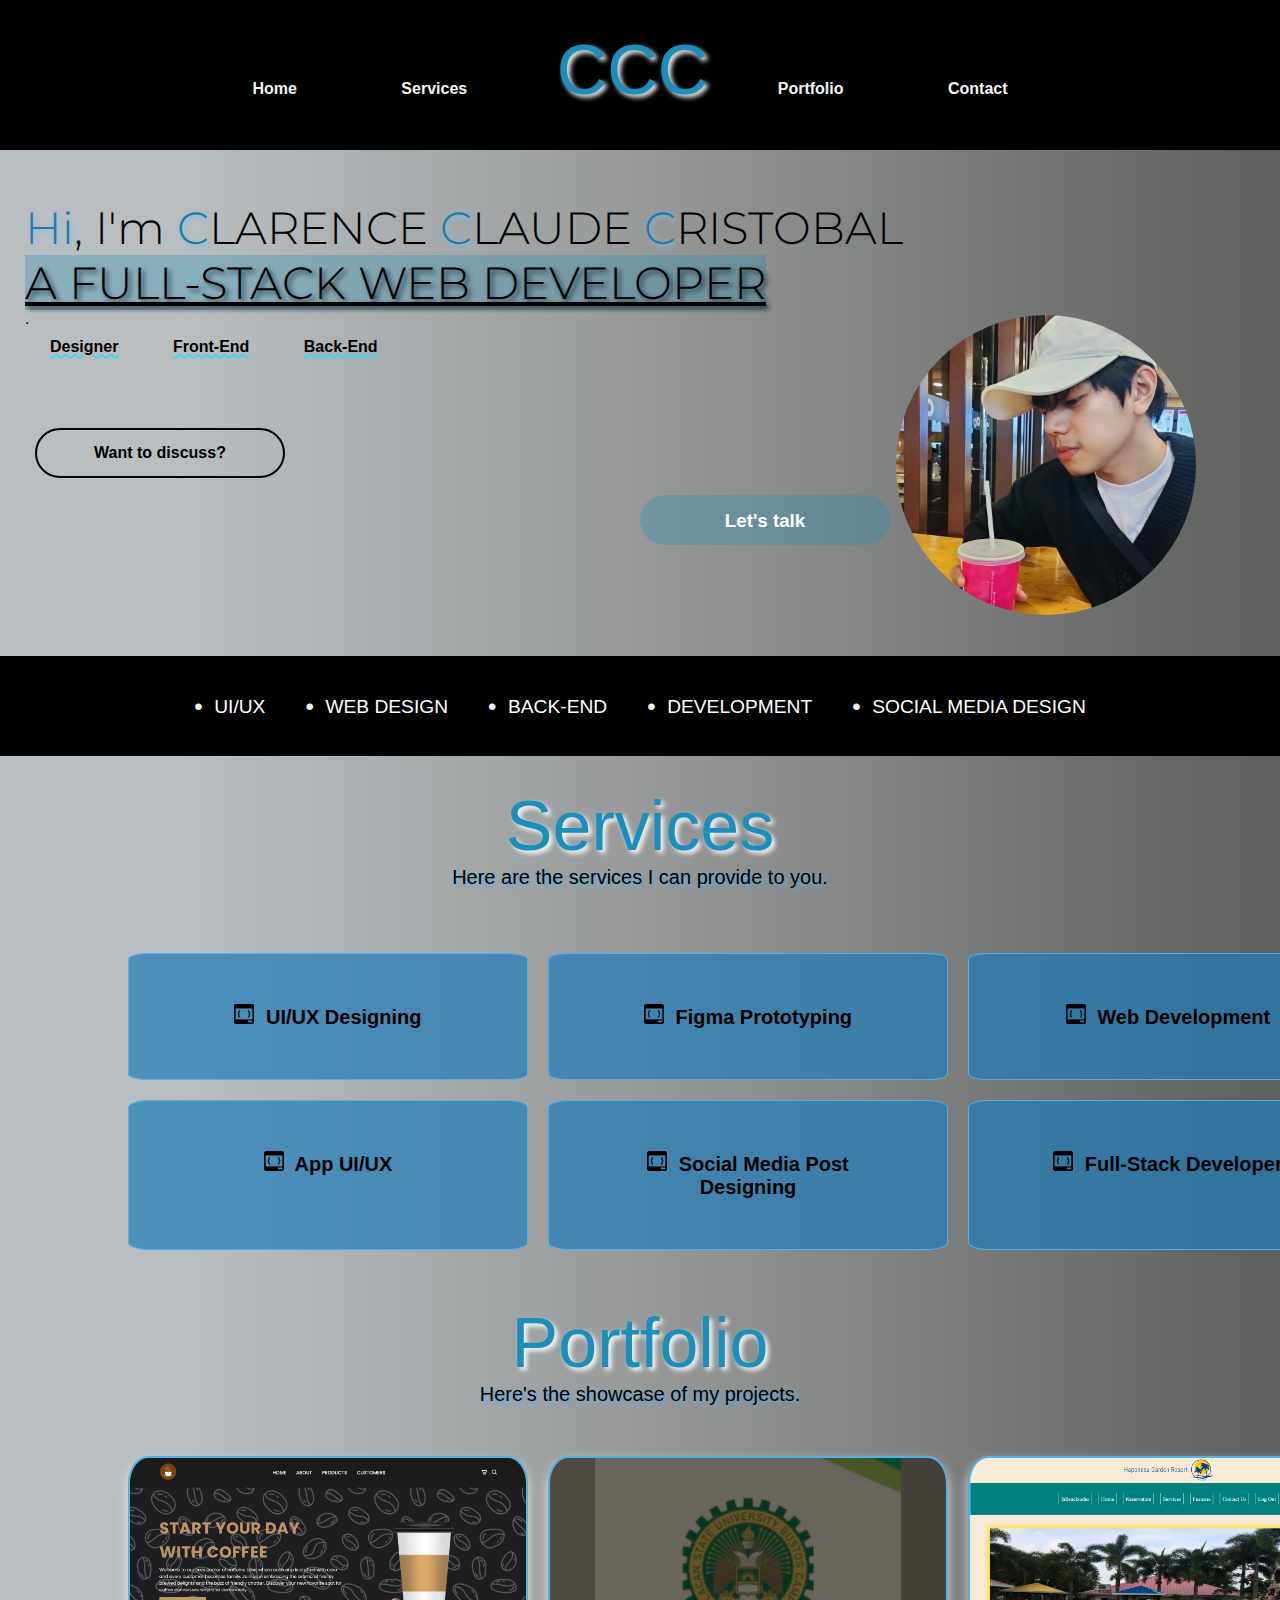
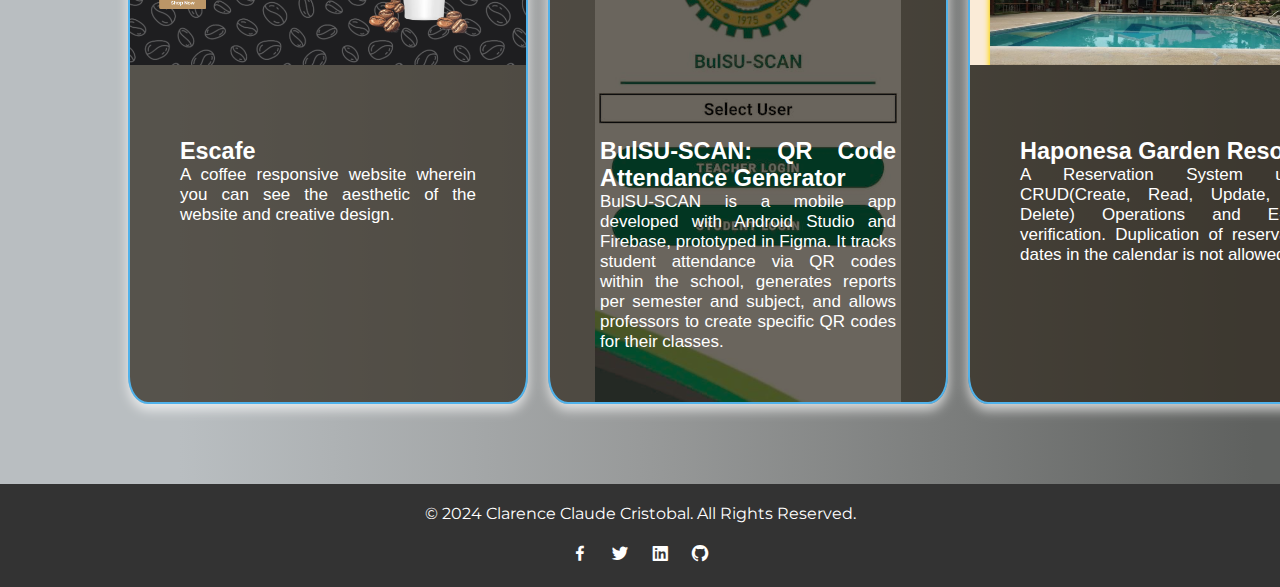
==== index.html @ 5947e67b "first commit" ====
<!DOCTYPE html>
<html lang="en">
<head>
    <meta charset="UTF-8">
    <meta name="viewport" content="width=device-width, initial-scale=1.0">
    <title>CCC</title>
    <link rel="shortcut icon" type="image/png" href="images/icon.png">
    <link rel="preconnect" href="https://fonts.googleapis.com">
<link rel="preconnect" href="https://fonts.gstatic.com" crossorigin>
    <link href="https://fonts.googleapis.com/css2?family=Montserrat:ital,wght@0,100..900;1,100..900&display=swap" rel="stylesheet">
    <link rel="stylesheet" href="style.css">
    <link href='https://unpkg.com/boxicons@2.1.4/css/boxicons.min.css' rel='stylesheet'>
</head>
<body>
    <header>
   
    <nav class="nav">
        <div class="navi">
            <span class="menu-icon" id="menu-icon">&#9776;</span>
            <ul id="nav-ul">
                
            <li><a href="#">Home</a></li>
            <li><a href="#services">Services</a></li>
            <li><h1>CCC</h1></li>
            <li><a href="#porty">Portfolio</a></li>
            <li><a href="#">Contact</a></li>
        </ul>

        
        </div>

    </nav>

</header>

    <div class="mine">
        <h2 class="montserrat"><span class="hi">Hi</span>, I'm <span class="hi">C</span>LARENCE <span class="hi">C</span>LAUDE  <span class="hi">C</span>RISTOBAL 
            <br><u class="under">A FULL-STACK WEB DEVELOPER</u></h2>.
        </h2>

        <ul class="introskill">
            <li><h4>Designer</h4></li>
            <li><h4>Front-End</h4></li>
            <li><h4>Back-End</h4></li>
           
        </ul>

        <div class="talk">

                <a href="https://www.facebook.com/clarencecrstbl"> <strong>Want to discuss?</strong></a>
                
        </div>
<div class="lets">
        <h3>Let's talk</h3>
        </div>
        <div class="me">

        </div>
    
    </div>


    
    <div class="serv">

        <ul>
            <li><h2>UI/UX</h2></li>
            <li><h2>WEB DESIGN</h2></li>
            <li><h2>BACK-END</h2></li>
            <li><h2>DEVELOPMENT</h2></li>
            <li><h2>SOCIAL MEDIA DESIGN</h2></li>
            
        </ul>

        

    </div>

    <div class="services" id="services">

        <h1>Services</h1>

        <h3 class="s3">Here are the services I can provide to you.</h3>
    </div>

    <div id="servgrid">

        <div class="svgrid"><img src="images/serv icon.png">  UI/UX Designing </div>
        <div class="svgrid"><img src="images/serv icon.png"> Figma Prototyping </div>
        <div class="svgrid"><img src="images/serv icon.png"> Web Development </div>
        <div class="svgrid"><img src="images/serv icon.png"> App UI/UX </div>
        <div class="svgrid"><img src="images/serv icon.png"> Social Media Post Designing </div>
        <div class="svgrid"><img src="images/serv icon.png"> Full-Stack Developer </div>
        

    </div>
        
    <div class="portfko" id="porty">
    <h1>Portfolio</h1>
    <h3 id="port3">Here's the showcase of my projects.</h3>
    
</div>
    <div class="portfolio">


                <div class="portc" id="escafe"><h3>Escafe</h3>
                        <p>A coffee responsive website wherein you can see the aesthetic of the website and creative design.</p>
                        
                
                </div>



                <div class="portc" id="BulSU-SCAN">
                    <h3>BulSU-SCAN: QR Code Attendance Generator</h3>
                    <p>BulSU-SCAN is a mobile app developed with Android Studio and Firebase, prototyped in Figma. It tracks student attendance via QR codes within the school, generates reports per semester and subject, and allows professors to create specific QR codes for their classes. </p>
                </div>

                <div class="portc" id="Haponesa">
                        <h3>Haponesa Garden Resort</h3>
                        <p>A Reservation System using CRUD(Create, Read, Update, and Delete) Operations and E-mail verification. Duplication of reservation dates in the calendar is not allowed.</p>
                        
                </div>

              
                
                
                


    </div>

    <footer>
        <div class="footer-content">
            <p>&copy; 2024 Clarence Claude Cristobal. All Rights Reserved.</p>
            <ul class="socials">
                <li><a href="https://www.facebook.com/clarencecrstbl" target="_blank"><i class='bx bxl-facebook'></i></a></li>
                <li><a href="https://twitter.com/fallenclaudes" target="_blank"><i class='bx bxl-twitter' ></i></a></li>
                <li><a href="https://www.linkedin.com/in/clarence-claude-cristobal-a99aab280/" target="_blank"><i class='bx bxl-linkedin-square' ></i></a></li>
                <li><a href="https://github.com/fallenclaudes" target="_blank"><i class='bx bxl-github' ></i></a></li>
            </ul>

            <script src="main.js"></script>
        </div>
    </footer>
  
</body>
</html>
---- style.css ----
body{
    background: rgb(185,190,193);
    background: linear-gradient(90deg, rgba(185,190,193,1) 14%, rgba(152,154,154,1) 50%, rgba(95,97,95,1) 98%);
    font-family: 'Gill Sans', 'Gill Sans MT', Calibri, 'Trebuchet MS', sans-serif;

}
* {
    margin: 0;
    padding: 0;
    box-sizing: border-box;
}
.menu-icon {
    display: none;
    cursor: pointer;
    font-size: 30px;
    color: white;
  }

.nav {
    text-align: center;
    height: 100px;
    
}

.nav ul {
    padding: 0;
    margin: 0;
    list-style: none;
}

.nav li {
    display: inline-block;
    padding: 30px 15px;
    margin-left: 10px;
    margin-right: 10px;
}

.nav li a {
    font-family: Verdana, Geneva, Tahoma, sans-serif;
    text-decoration: none;
    font-weight: bold;
    color: whitesmoke;
    padding: 10px 15px;
    margin-right: 20px;
    position: relative; 
}

.nav li a::before {
    content: '';
    position: absolute;
    top: 0;
    left: 0;
    width: 100%;
    height: 100%;
    background-color: rgb(70, 212, 255);
    opacity: 0;
    transition: opacity 0.7s ease-in-out;
    z-index: -1;
}

.nav li a:hover::before {
    opacity: 1; 
}

.nav li a:hover {
    color: black;
    z-index: 1;
}
h1{
    font-weight: 500;
    font-size: 70px;
    color: rgb(27, 142, 187);
    text-shadow: 3px 3px 5px rgb(255, 255, 255);
}
.navi {

    margin: auto;
    height: 150px;
    background-color: black;

  
}
.montserrat {
    font-family: "Montserrat", sans-serif;
    font-optical-sizing: auto;
    font-weight: 300;
    font-size: 45px;
    font-style: normal;
  }

.mine{
    text-align: left;
    margin: auto;
    padding: 100px 25px 50px 25px;
}
.under{

    height: 20px;
    background-color: rgba(27, 142, 187, 0.3);
    text-shadow: 3px 3px 5px rgba(2, 9, 10, 0.7);

}

.introskill{

   
        text-align: left;
        height: 100px;
        
    
}
.introskill li {

    display: inline-block;
    padding: 10px 15px;
    margin-left: 10px;
    margin-right: 10px;
    text-decoration-line: underline; 
    text-decoration-style: wavy;    
    text-decoration-color: rgb(30, 221, 255);


}
.mine h2 .hi{

    color: rgb(34, 122, 163);
    text-shadow: 2px 2px 5px rgba(120, 192, 243);
    
}
.talk {
    margin-left: 10px;
    padding: 10px 15px;
    height: 50px;
    width: 250px;
    border: 2px solid black;
    border-radius: 70px 70px 70px 70px;
    transition: background-color 0.5s, color 0.5s; 
}

.talk a {
    font-size: 16px;
    text-align: center;
    font-weight: 500;
    text-decoration: none;
    color: black;
    display: block; 
    height: 100%; 
    width: 100%; 
    line-height: 25px; 
}

.talk:hover {
    border: 2px solid black;
    border-radius: 70px 70px 70px 70px;
    width: 250px;
    height: 50px;
    background-color: black;
    color: white;
}

.talk:hover a {
    color: white;
}
.lets{

    position: absolute;
    height: 50px;
    width: 250px;
    border: 2px rgba(27, 142, 187, 0.8);
    border-radius: 70px 70px 70px 70px;
    color: white;
    padding: 15px 10px;
    text-align: center;
    top: 55%;
    left: 50%;
    bottom: 50%;
    right: 75%;
    background-color: rgba(27, 142, 187, 0.3);
}

.me {

    height: 300px;
    width: 300px;
    border-radius: 50%;
    background-color: black;
    margin-left: 70%;
    position: absolute;
    top: 35%;
    left: 0;
    right: 0;
    bottom: 50%;
    background-image: url("images/ako.jpg");
    background-size: cover;

}
.serv {
    text-align: center;
    display: inline-block;
    margin-top: 10%;
    background-color: black;
    color: white;
    width: 100%;
    height: 100px;
    text-decoration: none;
}

.serv ul {
    display: flex;
    list-style-type: none;
    padding: 0;
    margin-top: 40px;
    justify-content: center;
}

.serv ul li {
    margin: 0 20px;
    position: relative;
    padding-left: 20px;
}

.serv ul li::before {
    content: '•';
    position: absolute;
    left: 0;
    color: white;
    font-size: 1.5em;
    top: 50%;
    transform: translateY(-50%);
}

.serv ul li h2 {
    margin: 0;
    font-size: 1.2rem;
    font-weight: normal;
}
.services h1{

    text-align: center;
    margin-top: 30px;

}
.services h3{

    font-weight: 400;
    font-size: 20px;
    text-shadow: 2px 2px 5px rgb(80, 178, 235);
    text-align: center;
}
#servgrid{

    display: grid;
    grid-template-columns: 400px 400px 400px;
    grid-column-gap: 20px;
    grid-row-gap: 20px;
    height: 200px;
    margin-top: 5%;
    margin-left: 10%;
    margin-right: 10%;
    width: 1200px;
   
   
}
.svgrid{


    padding: 50px 50px;
    text-align: center;
    font-weight: 800;
    font-size: 20px;
    background-color: rgba(32, 124, 185, 0.7);
    border: 1px solid rgb(80, 178, 235);
    border-radius: 5%;
}
.svgrid:hover{
    
    background-color: rgba(212, 221, 224, 0.521);

}

.svgrid img{

    margin-right: 2%;
    height: 20px;
    width: 20px;
}
.portfko{

    text-align: center;
    margin-top: 150px;
    margin-bottom: 50px;
}

.portfolio{

    display: grid;
    grid-template-columns: 400px 400px 400px;
    height: 500px;
    margin-left: 10%;
    margin-right: 10%;
    grid-column-gap: 20px;
    grid-row-gap: 20px;
  
   
}
.portfolio p{

    color: rgb(255, 255, 255);
    font-size: 17px;
    font-weight: 250;
  
}
.portfolio h3{

    color: rgb(255, 255, 255);
}

.portc{


    padding: 50px 50px;
    text-align: center;
    font-weight: 800;
    font-size: 20px;
    background-color: rgba(48, 40, 29, 0.719);
    border: 2px solid rgb(80, 178, 235);
    border-radius: 5%;
    transition: transform 0.3s ease;
    box-shadow: 0 6px 12px rgba(255, 255, 255, 0.7);
    
}

.portc:hover {
    transform: scale(1.08); /* Zoom in on hover */
    box-shadow: 0 12px 24px rgb(255, 255, 255, 0.8);
}


#port3{

    font-weight: 400;
    font-size: 20px;
    text-shadow: 2px 2px 5px rgb(80, 178, 235);
    text-align: center;
}

#escafe{

        background-image: url("images/escafe\ home.png");
        background-size: contain;
        background-repeat:no-repeat;
        padding-top: 70%;
        text-align: justify;
        
}
#Haponesa{

    background-image: url("images/Homepage\ Haponesa\ Reservation\ System.png");
    background-size: contain;
    background-repeat: no-repeat;
    padding-top: 70%;
    text-align: justify;

}
#BulSU-SCAN{

    text-align: justify;
    background-position: center top;
    background-blend-mode:darken;
    background-image: url("images/BulSU-SCAN\ Home.jpg");
    background-size: contain;
    background-repeat: no-repeat;
    padding-top: 70%;
    

}
footer {
    background-color: #333;
    color: white;
    padding: 20px 0;
    text-align: center;
    position: relative;
    bottom: 0;
    width: 100%;
    margin-top: 10%;
}

.footer-content {
    max-width: 1200px;
    margin: auto;
}

.footer-content p {
    margin: 0;
    font-family: 'Montserrat', sans-serif;
}

.footer-content .socials {
    list-style: none;
    padding: 0;
    margin: 20px 0 0;
    display: flex;
    justify-content: center;
}

.footer-content .socials li {
    margin: 0 10px;
}

.footer-content .socials a {
    color: white;
    text-decoration: none;
    font-size: 20px;
}

.footer-content .socials a {
    width: 24px;
    height: 24px;
    vertical-align: middle;
}

@media (max-width: 900px) {
    .me{
        margin-left: 700px;
        margin-top: 100px;
        width: 200px;
        height: 200px;
    }
    .lets{
       
        position: relative;
        
    }

    #servgrid{

        display: grid;
        grid-template-columns: 200px 200px 200px;
        grid-column-gap: 70px;
        grid-row-gap: 20px;
        height: 200px;
        margin-top: 5%;
        margin-left: 10%;
        margin-right: 10%;
        width: 100px;
   }
    
    .nav li {
      padding: 20px 10px;
    }
    .navi {
      height: 100px;
    }
    .mine {
      padding: 50px 15px 25px 15px;
    }
    .portfolio {
      grid-template-columns: repeat(1, 1fr);
      height: auto;
    }
  }
  
  @media (max-width: 750px) {
    
    .me{
        position: absolute;
        margin-top: 100px;
         margin-left: 500px;
        width: 150px;
        height: 150px;
    }

    .nav li {
      display: inline-block;
      padding: 10px 0;
      text-align: center;
    }
    .nav li a {
      display: inline-block;
      margin: 10px 0;
    }
    .me {
      margin-left: 0;
      margin-right: auto;
      flex-basis: 100%;
    }
    .lets {
      width: 200px;
      height: 40px;
      padding: 10px;
      text-align: center;
    }

    #servgrid {
        grid-template-columns: repeat(3, 1fr);
        width: 10%;
      }
        
    .svgrid{


        padding: 35px 35px;
        text-align: center;
        font-weight: 600;
        font-size: 20px;
    
    }

    .portfolio {
      grid-template-columns: 1fr;
      margin-left: 5%;
      margin-right: 5%;
    }
  }
  
  @media (max-width: 430px) {
    .nav ul {
        display: none;
        flex-direction: column;
        background-color: black;
        opacity: 0.9;
        position: absolute;
        top: 100px;
        width: 100%;
        left: 0;
      }
      
      .nav li {
        display: block;
        text-align: center;
      }
    
      .menu-icon {
        display: block;
      }

      .serv {
        text-align: center;
        text-decoration: none;
        height: 150px;
        padding: 10px 0; 
    }

    .serv ul {
        justify-content: center;
        flex-wrap: wrap; 
    }
    .serv ul li{
        
        margin: 0 5px 5px 5px; 
        padding: 5px; 
        text-align: center;
    }
    .serv h2 {
        font-size: 16px; 
    }
    
    h1 {
      font-size: 50px;
    }

    .me{
        position: absolute;
          margin-left: 250px;
        margin-top: 40px;
        width: 100px;
        height: 100px;
    }

    .nav li a {
      font-size: 12px;
      padding: 5px 10px;
    }
    .montserrat {
      font-size: 30px;
    }
    .talk {
      width: 200px;
      height: 40px;
      padding: 5px;
      text-align: center;
    }
    .talk a {
      font-size: 14px;
    }
    
    .lets {
      width: 150px;
      height: 35px;
      padding: 10px;
      margin-top: 10px;
      text-align: center;
    }
    #servgrid{

        grid-template-columns: repeat(1, 6fr);
            width: 80%;
        height: 10%;
    }

    .portfolio {
        grid-template-columns: repeat(1, 1fr);
           width: 90%;
     
         }
  }
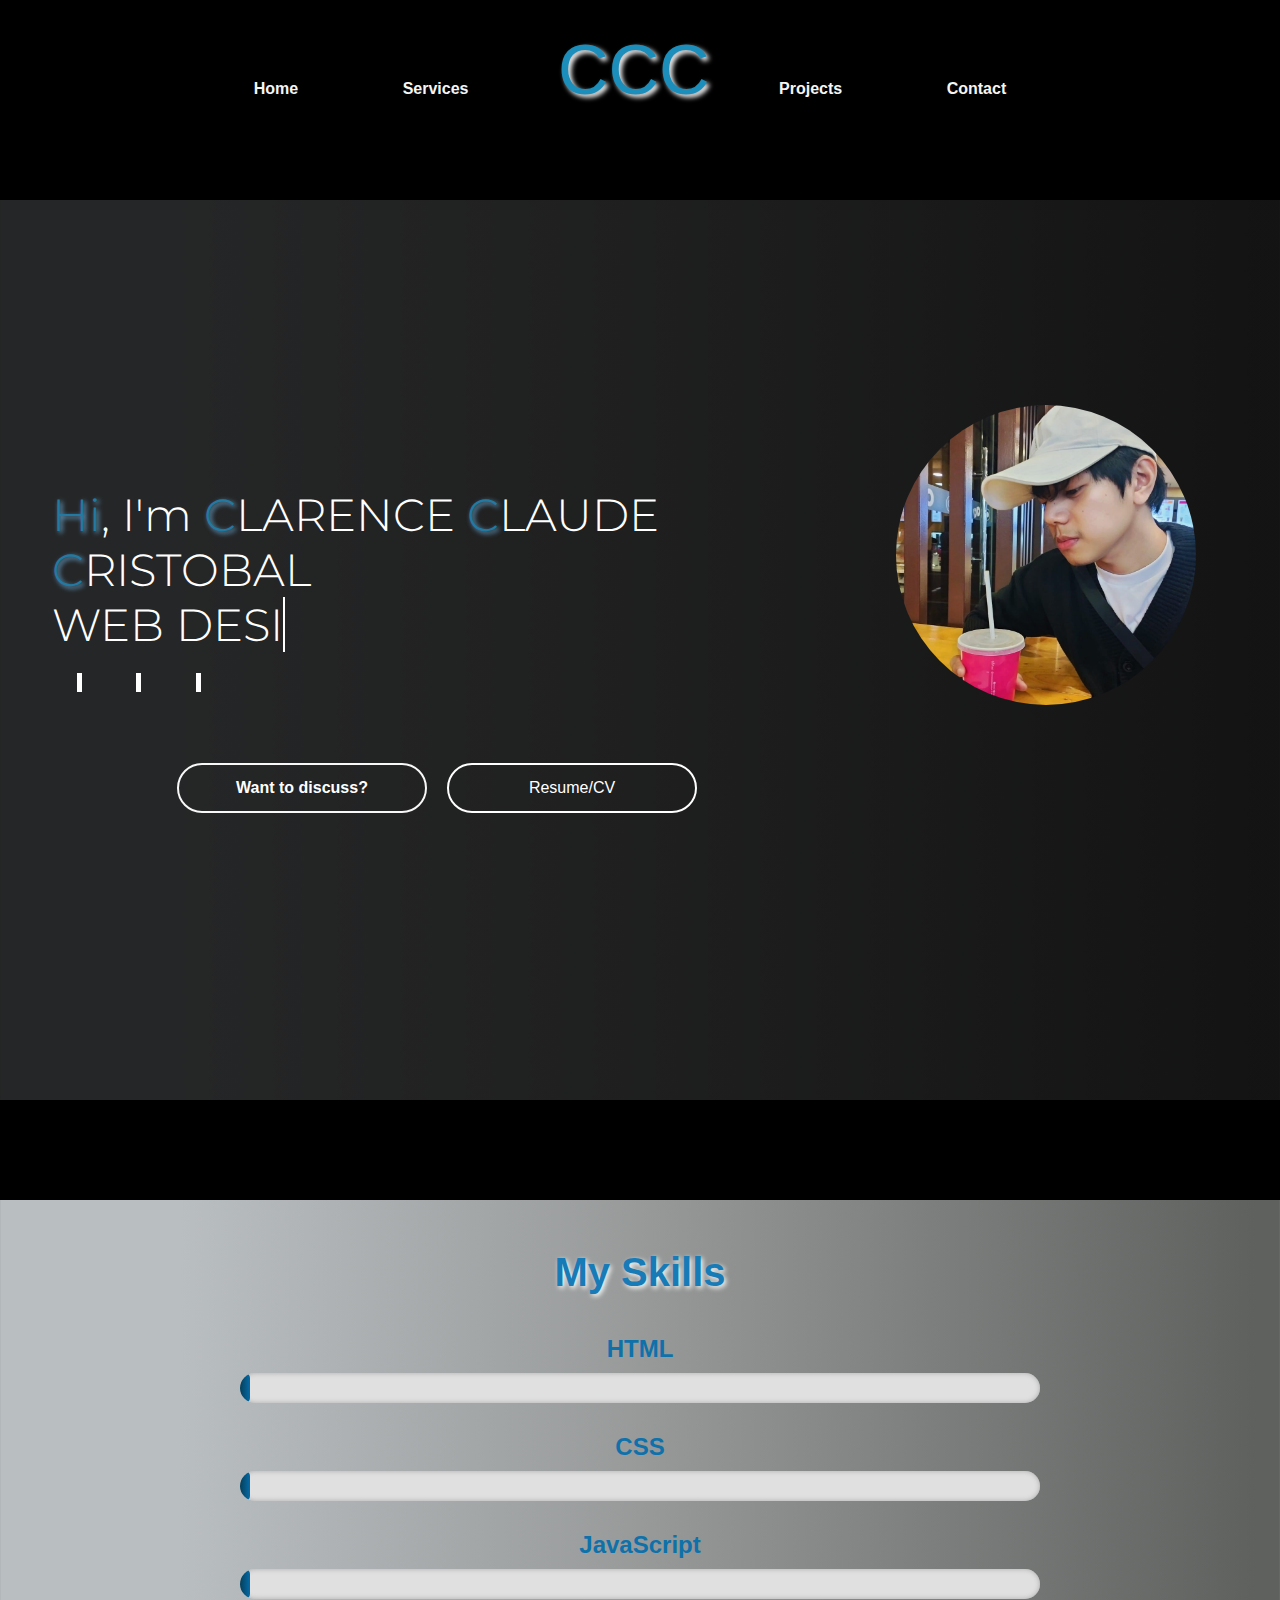
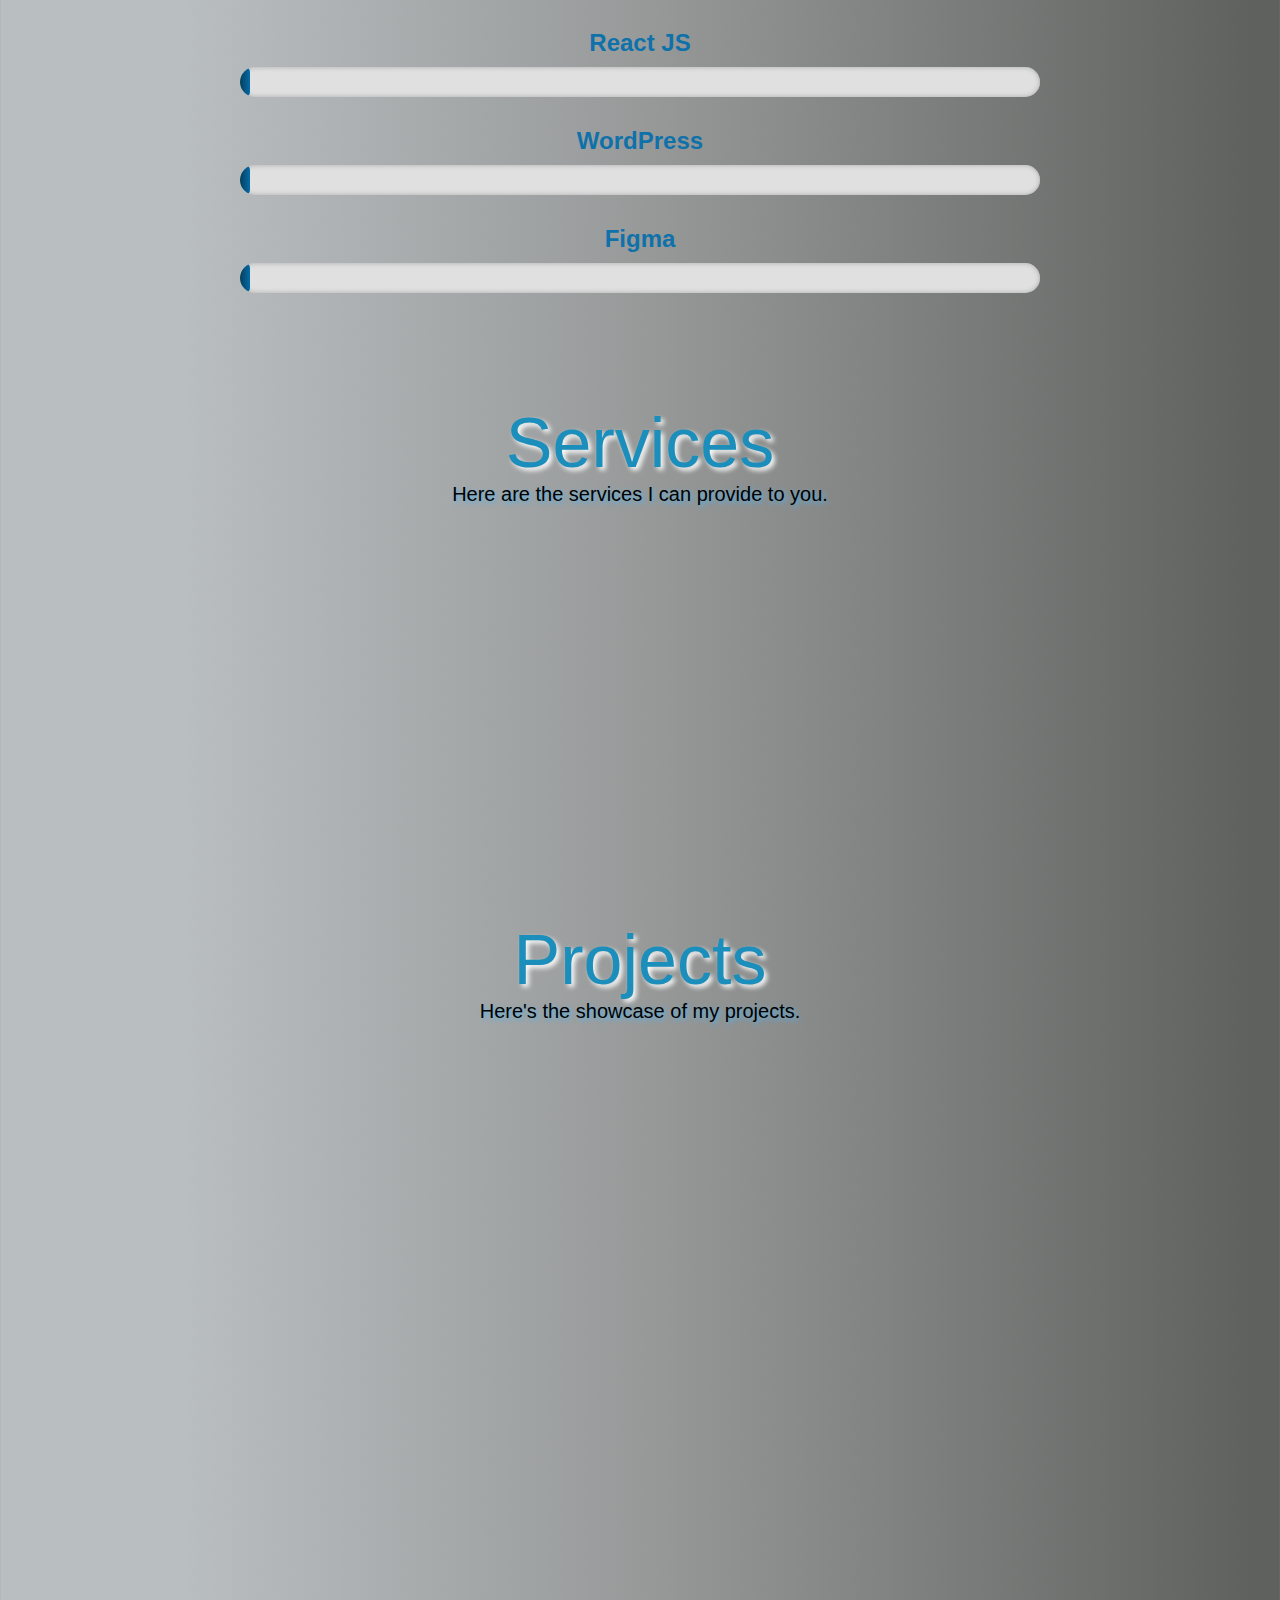
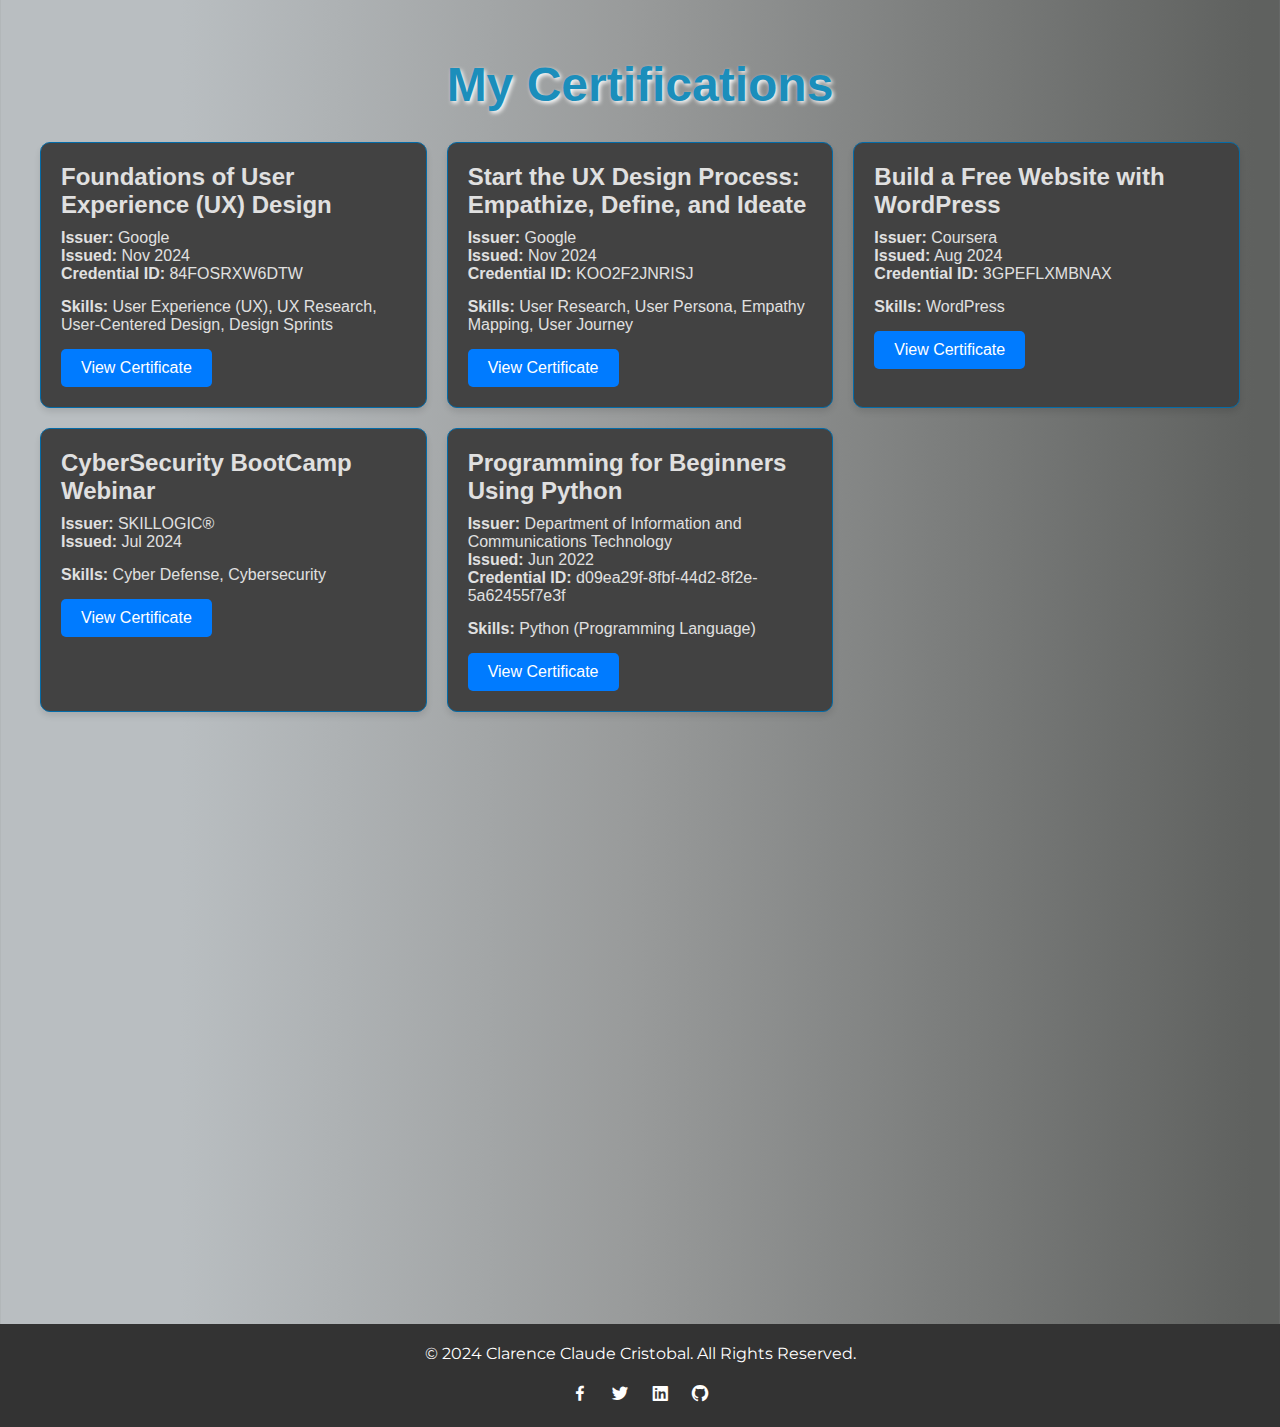
==== commit 195261a0: "Add files via upload" ====
--- a/index.html
+++ b/index.html
@@ -1,148 +1,328 @@
-<!DOCTYPE html>
-<html lang="en">
-<head>
-    <meta charset="UTF-8">
-    <meta name="viewport" content="width=device-width, initial-scale=1.0">
-    <title>CCC</title>
-    <link rel="shortcut icon" type="image/png" href="images/icon.png">
-    <link rel="preconnect" href="https://fonts.googleapis.com">
-<link rel="preconnect" href="https://fonts.gstatic.com" crossorigin>
-    <link href="https://fonts.googleapis.com/css2?family=Montserrat:ital,wght@0,100..900;1,100..900&display=swap" rel="stylesheet">
-    <link rel="stylesheet" href="style.css">
-    <link href='https://unpkg.com/boxicons@2.1.4/css/boxicons.min.css' rel='stylesheet'>
-</head>
-<body>
-    <header>
-   
-    <nav class="nav">
-        <div class="navi">
-            <span class="menu-icon" id="menu-icon">&#9776;</span>
-            <ul id="nav-ul">
-                
-            <li><a href="#">Home</a></li>
-            <li><a href="#services">Services</a></li>
-            <li><h1>CCC</h1></li>
-            <li><a href="#porty">Portfolio</a></li>
-            <li><a href="#">Contact</a></li>
-        </ul>
-
-        
-        </div>
-
-    </nav>
-
-</header>
-
-    <div class="mine">
-        <h2 class="montserrat"><span class="hi">Hi</span>, I'm <span class="hi">C</span>LARENCE <span class="hi">C</span>LAUDE  <span class="hi">C</span>RISTOBAL 
-            <br><u class="under">A FULL-STACK WEB DEVELOPER</u></h2>.
-        </h2>
-
-        <ul class="introskill">
-            <li><h4>Designer</h4></li>
-            <li><h4>Front-End</h4></li>
-            <li><h4>Back-End</h4></li>
-           
-        </ul>
-
-        <div class="talk">
-
-                <a href="https://www.facebook.com/clarencecrstbl"> <strong>Want to discuss?</strong></a>
-                
-        </div>
-<div class="lets">
-        <h3>Let's talk</h3>
-        </div>
-        <div class="me">
-
-        </div>
-    
-    </div>
-
-
-    
-    <div class="serv">
-
-        <ul>
-            <li><h2>UI/UX</h2></li>
-            <li><h2>WEB DESIGN</h2></li>
-            <li><h2>BACK-END</h2></li>
-            <li><h2>DEVELOPMENT</h2></li>
-            <li><h2>SOCIAL MEDIA DESIGN</h2></li>
-            
-        </ul>
-
-        
-
-    </div>
-
-    <div class="services" id="services">
-
-        <h1>Services</h1>
-
-        <h3 class="s3">Here are the services I can provide to you.</h3>
-    </div>
-
-    <div id="servgrid">
-
-        <div class="svgrid"><img src="images/serv icon.png">  UI/UX Designing </div>
-        <div class="svgrid"><img src="images/serv icon.png"> Figma Prototyping </div>
-        <div class="svgrid"><img src="images/serv icon.png"> Web Development </div>
-        <div class="svgrid"><img src="images/serv icon.png"> App UI/UX </div>
-        <div class="svgrid"><img src="images/serv icon.png"> Social Media Post Designing </div>
-        <div class="svgrid"><img src="images/serv icon.png"> Full-Stack Developer </div>
-        
-
-    </div>
-        
-    <div class="portfko" id="porty">
-    <h1>Portfolio</h1>
-    <h3 id="port3">Here's the showcase of my projects.</h3>
-    
-</div>
-    <div class="portfolio">
-
-
-                <div class="portc" id="escafe"><h3>Escafe</h3>
-                        <p>A coffee responsive website wherein you can see the aesthetic of the website and creative design.</p>
-                        
-                
-                </div>
-
-
-
-                <div class="portc" id="BulSU-SCAN">
-                    <h3>BulSU-SCAN: QR Code Attendance Generator</h3>
-                    <p>BulSU-SCAN is a mobile app developed with Android Studio and Firebase, prototyped in Figma. It tracks student attendance via QR codes within the school, generates reports per semester and subject, and allows professors to create specific QR codes for their classes. </p>
-                </div>
-
-                <div class="portc" id="Haponesa">
-                        <h3>Haponesa Garden Resort</h3>
-                        <p>A Reservation System using CRUD(Create, Read, Update, and Delete) Operations and E-mail verification. Duplication of reservation dates in the calendar is not allowed.</p>
-                        
-                </div>
-
-              
-                
-                
-                
-
-
-    </div>
-
-    <footer>
-        <div class="footer-content">
-            <p>&copy; 2024 Clarence Claude Cristobal. All Rights Reserved.</p>
-            <ul class="socials">
-                <li><a href="https://www.facebook.com/clarencecrstbl" target="_blank"><i class='bx bxl-facebook'></i></a></li>
-                <li><a href="https://twitter.com/fallenclaudes" target="_blank"><i class='bx bxl-twitter' ></i></a></li>
-                <li><a href="https://www.linkedin.com/in/clarence-claude-cristobal-a99aab280/" target="_blank"><i class='bx bxl-linkedin-square' ></i></a></li>
-                <li><a href="https://github.com/fallenclaudes" target="_blank"><i class='bx bxl-github' ></i></a></li>
-            </ul>
-
-            <script src="main.js"></script>
-        </div>
-    </footer>
-  
-</body>
+<!DOCTYPE html>
+<html lang="en">
+<head>
+    <meta charset="UTF-8">
+    <meta name="viewport" content="width=device-width, initial-scale=1.0">
+    <title>CCC</title>
+    <link rel="shortcut icon" type="image/png" href="images/icon.png">
+    <link rel="preconnect" href="https://fonts.googleapis.com">
+<link rel="preconnect" href="https://fonts.gstatic.com" crossorigin>
+    <link href="https://fonts.googleapis.com/css2?family=Montserrat:ital,wght@0,100..900;1,100..900&display=swap" rel="stylesheet">
+    <link rel="stylesheet" href="style.css">
+    <link href='https://unpkg.com/boxicons@2.1.4/css/boxicons.min.css' rel='stylesheet'>
+    <link rel="stylesheet" href="https://cdnjs.cloudflare.com/ajax/libs/font-awesome/5.15.4/css/all.min.css">
+
+</head>
+<body>
+    <header>
+   
+    <nav class="nav">
+        <div class="navi" id="home">
+            <span class="menu-icon" id="menu-icon">&#9776;</span>
+            <ul id="nav-ul">
+                
+            <li><a href="#home">Home</a></li>
+            <li><a href="#services">Services</a></li>
+            <li><h1 class="ccc">CCC</h1></li>
+            <li><a href="#porty">Projects</a></li>
+            <li><a href="#contact-info">Contact</a></li>
+        </ul>
+
+        
+        </div>
+
+    </nav>
+
+</header>
+
+<div class="info-container">
+    <div class="mine">
+        <h2 class="montserrat"><span class="hi">Hi</span>, I'm <span class="hi">C</span>LARENCE <span class="hi">C</span>LAUDE  <span class="hi">C</span>RISTOBAL 
+            <br> <p class="typewriter-text"></p></h2>
+
+        </h2>
+
+        <ul class="introskill">
+            <li><h4>Designer</h4></li>
+            <li><h4>Front-End</h4></li>
+            <li><h4>Back-End</h4></li>
+           
+        </ul>
+
+        <div class="talk-container">
+          <div class="button-container">
+          <div class="talk">
+              <a href="mailto:claudecloud9@gmail.com?subject=Discussion%20Request&body=Hello%2C%20I%20would%20like%20to%20discuss%20..."><strong>Want to discuss?</strong></a>
+          </div>
+          
+            <button onclick="location.href='RESUME.pdf'" class="resume-button talk" download>Resume/CV</button>
+        </div>
+      </div>
+
+        <div class="me">
+
+        </div>
+          
+       
+    </div>
+    </div>
+
+
+    
+    <div class="serv">
+
+        <ul>
+            <li><h2>UI/UX</h2></li>
+            <li><h2>|</h2></li>
+            <li><h2>WEB DESIGN</h2></li>
+            <li><h2>|</h2></li>
+            <li><h2>BACK-END</h2></li>
+            <li><h2>|</h2></li>
+            <li><h2>WORDPRESS</h2></li>
+            <li><h2>|</h2></li>
+            <li><h2>SOCIAL MEDIA DESIGN</h2></li>
+            
+        </ul>
+
+        
+
+    </div>
+
+    <div class="skills-section" id="skills">
+        <h2>My Skills</h2>
+        <div class="skill">
+          <h3>HTML</h3>
+          <div class="progress-bar">
+            <div class="progress" data-percentage="95">
+              <span class="progress-text">0%</span>
+            </div>
+          </div>
+        </div>
+        <div class="skill">
+          <h3>CSS</h3>
+          <div class="progress-bar">
+            <div class="progress" data-percentage="90">
+              <span class="progress-text">0%</span>
+            </div>
+          </div>
+        </div>
+        <div class="skill">
+          <h3>JavaScript</h3>
+          <div class="progress-bar">
+            <div class="progress" data-percentage="80">
+              <span class="progress-text">0%</span>
+            </div>
+          </div>
+        </div>
+        <div class="skill">
+            <h3>React JS</h3>
+            <div class="progress-bar">
+              <div class="progress" data-percentage="80">
+                <span class="progress-text">0%</span>
+              </div>
+            </div>
+          </div>
+        <div class="skill">
+          <h3>WordPress</h3>
+          <div class="progress-bar">
+            <div class="progress" data-percentage="80">
+              <span class="progress-text">0%</span>
+            </div>
+          </div>
+        </div>
+        <div class="skill">
+          <h3>Figma</h3>
+          <div class="progress-bar">
+            <div class="progress" data-percentage="75">
+              <span class="progress-text">0%</span>
+            </div>
+          </div>
+        </div>
+      </div>
+
+    <div class="services" id="services">
+
+        <h1>Services</h1>
+
+        <h3 class="s3">Here are the services I can provide to you.</h3>
+    </div>
+
+
+
+    <div id="servgrid" class="animate-on-scroll">
+
+        <div class="svgrid"><img src="images/serv icon.png">  UI/UX Designing </div>
+        <div class="svgrid"><img src="images/serv icon.png"> Figma Prototyping </div>
+        <div class="svgrid"><img src="images/serv icon.png"> Web Development </div>
+        <div class="svgrid"><img src="images/serv icon.png"> WordPress Development </div>
+        <div class="svgrid"><img src="images/serv icon.png"> Social Media Post Designing </div>
+        <div class="svgrid"><img src="images/serv icon.png"> Full-Stack Developer </div>
+        
+
+    </div>
+        
+    <div class="portfko" id="porty">
+    <h1>Projects</h1>
+    <h3 id="port3">Here's the showcase of my projects.</h3>
+    
+</div>
+<div class="portfolio">
+  <!-- Projects 1 to 6 -->
+  <div class="portc animate-on-scroll" id="escafe">
+    <h3>Escafe</h3>
+    <p>A responsive coffee website showcasing an aesthetic and creative design.</p>
+    <button onclick="window.location.href='escafe.html'" class="learn-more">Learn More</button>
+  </div>
+
+  <div class="portc animate-on-scroll" id="BulSU-SCAN">
+    <h3>BulSU-SCAN: QR Code Attendance Generator</h3>
+    <p>
+      A mobile app developed with Android Studio and Firebase. It tracks student attendance via QR codes and generates
+      semester and subject-specific reports. Professors can create class-specific QR codes.
+    </p>
+    <button onclick="window.location.href='bulsu.html'" class="learn-more">Learn More</button>
+  </div>
+
+  <div class="portc animate-on-scroll" id="Haponesa">
+    <h3>Haponesa Garden Resort</h3>
+    <p>
+      A reservation system using CRUD operations with email verification. Prevents duplication of reservation dates.
+    </p>
+    <button onclick="window.location.href='haponesa.html'" class="learn-more">Learn More</button>
+  </div>
+
+  <div class="portc animate-on-scroll" id="creative-agency">
+    <h3>Watch Me Now</h3>
+    <p>
+      A React JS-powered movie tracking web app featuring TMDB API integration, search functionality, and error handling for non-searchable movies.
+    </p>
+    <button onclick="window.location.href='watchmenow.html'" class="learn-more">Learn More</button>
+  </div>
+
+  <div class="portc animate-on-scroll" id="eco-shop">
+    <h3>Cinema Bites</h3>
+    <p>
+      <strong>Figma Prototype</strong>: Designed a snack-ordering app tailored for movie theaters, featuring splash screens, interactive menus, and order confirmation.
+    </p>
+    <button onclick="window.location.href='cinemabites.html'" class="learn-more">Learn More</button>
+  </div>
+
+  <div class="portc animate-on-scroll" id="NevMet">
+    <h3>NevMet</h3>
+    <p>
+      A modern, user-friendly website redesign developed in HTML, CSS, and JavaScript with enhanced SEO and optimized accessibility.
+    </p>
+    <button onclick="window.location.href='nevmet.html'" class="learn-more">Learn More</button>
+  </div>
+</div>
+
+
+<section class="certifications">
+  <h2>My Certifications</h2>
+  <div class="certifications-grid">
+    <!-- Certification 1 -->
+    <div class="cert-card">
+      <h3>Foundations of User Experience (UX) Design</h3>
+      <p>
+        <strong>Issuer:</strong> Google<br>
+        <strong>Issued:</strong> Nov 2024<br>
+        <strong>Credential ID:</strong> 84FOSRXW6DTW
+      </p>
+      <p><strong>Skills:</strong> User Experience (UX), UX Research, User-Centered Design, Design Sprints</p>
+      <a href="images/GOOGLE UX.png" target="_blank" class="view-cert">View Certificate</a>
+    </div>
+
+    <!-- Certification 2 -->
+    <div class="cert-card">
+      <h3>Start the UX Design Process: Empathize, Define, and Ideate</h3>
+      <p>
+        <strong>Issuer:</strong> Google<br>
+        <strong>Issued:</strong> Nov 2024<br>
+        <strong>Credential ID:</strong> KOO2F2JNRISJ
+      </p>
+      <p><strong>Skills:</strong> User Research, User Persona, Empathy Mapping, User Journey</p>
+      <a href="images/UI-UX 2 CERT.png" target="_blank" class="view-cert">View Certificate</a>
+    </div>
+
+    <!-- Certification 3 -->
+    <div class="cert-card">
+      <h3>Build a Free Website with WordPress</h3>
+      <p>
+        <strong>Issuer:</strong> Coursera<br>
+        <strong>Issued:</strong> Aug 2024<br>
+        <strong>Credential ID:</strong> 3GPEFLXMBNAX
+      </p>
+      <p><strong>Skills:</strong> WordPress</p>
+      <a href="images/COURSERA WORDPRESS.png" target="_blank" class="view-cert">View Certificate</a>
+    </div>
+
+    <!-- Certification 4 -->
+    <div class="cert-card">
+      <h3>CyberSecurity BootCamp Webinar</h3>
+      <p>
+        <strong>Issuer:</strong> SKILLOGIC®<br>
+        <strong>Issued:</strong> Jul 2024
+      </p>
+      <p><strong>Skills:</strong> Cyber Defense, Cybersecurity</p>
+      <a href="images/CYBERSECURITY CERT.png" target="_blank" class="view-cert">View Certificate</a>
+    </div>
+
+    <!-- Certification 5 -->
+    <div class="cert-card">
+      <h3>Programming for Beginners Using Python</h3>
+      <p>
+        <strong>Issuer:</strong> Department of Information and Communications Technology<br>
+        <strong>Issued:</strong> Jun 2022<br>
+        <strong>Credential ID:</strong> d09ea29f-8fbf-44d2-8f2e-5a62455f7e3f
+      </p>
+      <p><strong>Skills:</strong> Python (Programming Language)</p>
+      <a href="images/DICT PYTHON CERTIFICATE.jpg" target="_blank" class="view-cert">View Certificate</a>
+    </div>
+  </div>
+</section>
+
+
+
+
+
+    <div class="contact-info-section animate-on-scroll" id="contact-info">
+        <h2>Contact Information</h2>
+        <div class="contact-info">
+          <div class="contact-item">
+            <i class="fas fa-map-marker-alt"></i>
+            <h4>Address</h4>
+            <p>Santa Maria, Bulacan</p>
+          </div>
+          <div class="contact-item">
+            <i class="fas fa-phone-alt"></i>
+            <h4>Phone</h4>
+            <p>+63 9285327549</p>
+          </div>
+          <div class="contact-item">
+            <i class="fas fa-envelope"></i>
+            <h4>Email</h4>
+            <p>claudecloud9@gmail.com</p>
+          </div>
+        </div>
+      </div>
+
+
+
+
+
+    <footer>
+        <div class="footer-content" id="contact">
+            <p>&copy; 2024 Clarence Claude Cristobal. All Rights Reserved.</p>
+            <ul class="socials">
+                <li><a href="https://www.facebook.com/clarencecrstbl" target="_blank"><i class='bx bxl-facebook'></i></a></li>
+                <li><a href="https://twitter.com/fallenclaudes" target="_blank"><i class='bx bxl-twitter' ></i></a></li>
+                <li><a href="https://www.linkedin.com/in/clarence-claude-cristobal-a99aab280/" target="_blank"><i class='bx bxl-linkedin-square' ></i></a></li>
+                <li><a href="https://github.com/fallenclaudes" target="_blank"><i class='bx bxl-github' ></i></a></li>
+            </ul>
+
+            <script src="main.js"></script>
+        </div>
+    </footer>
+  
+</body>
 </html>--- a/style.css
+++ b/style.css
@@ -1,608 +1,1268 @@
-body{
-    background: rgb(185,190,193);
-    background: linear-gradient(90deg, rgba(185,190,193,1) 14%, rgba(152,154,154,1) 50%, rgba(95,97,95,1) 98%);
-    font-family: 'Gill Sans', 'Gill Sans MT', Calibri, 'Trebuchet MS', sans-serif;
-
-}
-* {
-    margin: 0;
-    padding: 0;
-    box-sizing: border-box;
-}
-.menu-icon {
-    display: none;
-    cursor: pointer;
-    font-size: 30px;
-    color: white;
-  }
-
-.nav {
-    text-align: center;
-    height: 100px;
-    
-}
-
-.nav ul {
-    padding: 0;
-    margin: 0;
-    list-style: none;
-}
-
-.nav li {
-    display: inline-block;
-    padding: 30px 15px;
-    margin-left: 10px;
-    margin-right: 10px;
-}
-
-.nav li a {
-    font-family: Verdana, Geneva, Tahoma, sans-serif;
-    text-decoration: none;
-    font-weight: bold;
-    color: whitesmoke;
-    padding: 10px 15px;
-    margin-right: 20px;
-    position: relative; 
-}
-
-.nav li a::before {
-    content: '';
-    position: absolute;
-    top: 0;
-    left: 0;
-    width: 100%;
-    height: 100%;
-    background-color: rgb(70, 212, 255);
-    opacity: 0;
-    transition: opacity 0.7s ease-in-out;
-    z-index: -1;
-}
-
-.nav li a:hover::before {
-    opacity: 1; 
-}
-
-.nav li a:hover {
-    color: black;
-    z-index: 1;
-}
-h1{
-    font-weight: 500;
-    font-size: 70px;
-    color: rgb(27, 142, 187);
-    text-shadow: 3px 3px 5px rgb(255, 255, 255);
-}
-.navi {
-
-    margin: auto;
-    height: 150px;
-    background-color: black;
-
-  
-}
-.montserrat {
-    font-family: "Montserrat", sans-serif;
-    font-optical-sizing: auto;
-    font-weight: 300;
-    font-size: 45px;
-    font-style: normal;
-  }
-
-.mine{
-    text-align: left;
-    margin: auto;
-    padding: 100px 25px 50px 25px;
-}
-.under{
-
-    height: 20px;
-    background-color: rgba(27, 142, 187, 0.3);
-    text-shadow: 3px 3px 5px rgba(2, 9, 10, 0.7);
-
-}
-
-.introskill{
-
-   
-        text-align: left;
-        height: 100px;
-        
-    
-}
-.introskill li {
-
-    display: inline-block;
-    padding: 10px 15px;
-    margin-left: 10px;
-    margin-right: 10px;
-    text-decoration-line: underline; 
-    text-decoration-style: wavy;    
-    text-decoration-color: rgb(30, 221, 255);
-
-
-}
-.mine h2 .hi{
-
-    color: rgb(34, 122, 163);
-    text-shadow: 2px 2px 5px rgba(120, 192, 243);
-    
-}
-.talk {
-    margin-left: 10px;
-    padding: 10px 15px;
-    height: 50px;
-    width: 250px;
-    border: 2px solid black;
-    border-radius: 70px 70px 70px 70px;
-    transition: background-color 0.5s, color 0.5s; 
-}
-
-.talk a {
-    font-size: 16px;
-    text-align: center;
-    font-weight: 500;
-    text-decoration: none;
-    color: black;
-    display: block; 
-    height: 100%; 
-    width: 100%; 
-    line-height: 25px; 
-}
-
-.talk:hover {
-    border: 2px solid black;
-    border-radius: 70px 70px 70px 70px;
-    width: 250px;
-    height: 50px;
-    background-color: black;
-    color: white;
-}
-
-.talk:hover a {
-    color: white;
-}
-.lets{
-
-    position: absolute;
-    height: 50px;
-    width: 250px;
-    border: 2px rgba(27, 142, 187, 0.8);
-    border-radius: 70px 70px 70px 70px;
-    color: white;
-    padding: 15px 10px;
-    text-align: center;
-    top: 55%;
-    left: 50%;
-    bottom: 50%;
-    right: 75%;
-    background-color: rgba(27, 142, 187, 0.3);
-}
-
-.me {
-
-    height: 300px;
-    width: 300px;
-    border-radius: 50%;
-    background-color: black;
-    margin-left: 70%;
-    position: absolute;
-    top: 35%;
-    left: 0;
-    right: 0;
-    bottom: 50%;
-    background-image: url("images/ako.jpg");
-    background-size: cover;
-
-}
-.serv {
-    text-align: center;
-    display: inline-block;
-    margin-top: 10%;
-    background-color: black;
-    color: white;
-    width: 100%;
-    height: 100px;
-    text-decoration: none;
-}
-
-.serv ul {
-    display: flex;
-    list-style-type: none;
-    padding: 0;
-    margin-top: 40px;
-    justify-content: center;
-}
-
-.serv ul li {
-    margin: 0 20px;
-    position: relative;
-    padding-left: 20px;
-}
-
-.serv ul li::before {
-    content: '•';
-    position: absolute;
-    left: 0;
-    color: white;
-    font-size: 1.5em;
-    top: 50%;
-    transform: translateY(-50%);
-}
-
-.serv ul li h2 {
-    margin: 0;
-    font-size: 1.2rem;
-    font-weight: normal;
-}
-.services h1{
-
-    text-align: center;
-    margin-top: 30px;
-
-}
-.services h3{
-
-    font-weight: 400;
-    font-size: 20px;
-    text-shadow: 2px 2px 5px rgb(80, 178, 235);
-    text-align: center;
-}
-#servgrid{
-
-    display: grid;
-    grid-template-columns: 400px 400px 400px;
-    grid-column-gap: 20px;
-    grid-row-gap: 20px;
-    height: 200px;
-    margin-top: 5%;
-    margin-left: 10%;
-    margin-right: 10%;
-    width: 1200px;
-   
-   
-}
-.svgrid{
-
-
-    padding: 50px 50px;
-    text-align: center;
-    font-weight: 800;
-    font-size: 20px;
-    background-color: rgba(32, 124, 185, 0.7);
-    border: 1px solid rgb(80, 178, 235);
-    border-radius: 5%;
-}
-.svgrid:hover{
-    
-    background-color: rgba(212, 221, 224, 0.521);
-
-}
-
-.svgrid img{
-
-    margin-right: 2%;
-    height: 20px;
-    width: 20px;
-}
-.portfko{
-
-    text-align: center;
-    margin-top: 150px;
-    margin-bottom: 50px;
-}
-
-.portfolio{
-
-    display: grid;
-    grid-template-columns: 400px 400px 400px;
-    height: 500px;
-    margin-left: 10%;
-    margin-right: 10%;
-    grid-column-gap: 20px;
-    grid-row-gap: 20px;
-  
-   
-}
-.portfolio p{
-
-    color: rgb(255, 255, 255);
-    font-size: 17px;
-    font-weight: 250;
-  
-}
-.portfolio h3{
-
-    color: rgb(255, 255, 255);
-}
-
-.portc{
-
-
-    padding: 50px 50px;
-    text-align: center;
-    font-weight: 800;
-    font-size: 20px;
-    background-color: rgba(48, 40, 29, 0.719);
-    border: 2px solid rgb(80, 178, 235);
-    border-radius: 5%;
-    transition: transform 0.3s ease;
-    box-shadow: 0 6px 12px rgba(255, 255, 255, 0.7);
-    
-}
-
-.portc:hover {
-    transform: scale(1.08); /* Zoom in on hover */
-    box-shadow: 0 12px 24px rgb(255, 255, 255, 0.8);
-}
-
-
-#port3{
-
-    font-weight: 400;
-    font-size: 20px;
-    text-shadow: 2px 2px 5px rgb(80, 178, 235);
-    text-align: center;
-}
-
-#escafe{
-
-        background-image: url("images/escafe\ home.png");
-        background-size: contain;
-        background-repeat:no-repeat;
-        padding-top: 70%;
-        text-align: justify;
-        
-}
-#Haponesa{
-
-    background-image: url("images/Homepage\ Haponesa\ Reservation\ System.png");
-    background-size: contain;
-    background-repeat: no-repeat;
-    padding-top: 70%;
-    text-align: justify;
-
-}
-#BulSU-SCAN{
-
-    text-align: justify;
-    background-position: center top;
-    background-blend-mode:darken;
-    background-image: url("images/BulSU-SCAN\ Home.jpg");
-    background-size: contain;
-    background-repeat: no-repeat;
-    padding-top: 70%;
-    
-
-}
-footer {
-    background-color: #333;
-    color: white;
-    padding: 20px 0;
-    text-align: center;
-    position: relative;
-    bottom: 0;
-    width: 100%;
-    margin-top: 10%;
-}
-
-.footer-content {
-    max-width: 1200px;
-    margin: auto;
-}
-
-.footer-content p {
-    margin: 0;
-    font-family: 'Montserrat', sans-serif;
-}
-
-.footer-content .socials {
-    list-style: none;
-    padding: 0;
-    margin: 20px 0 0;
-    display: flex;
-    justify-content: center;
-}
-
-.footer-content .socials li {
-    margin: 0 10px;
-}
-
-.footer-content .socials a {
-    color: white;
-    text-decoration: none;
-    font-size: 20px;
-}
-
-.footer-content .socials a {
-    width: 24px;
-    height: 24px;
-    vertical-align: middle;
-}
-
-@media (max-width: 900px) {
-    .me{
-        margin-left: 700px;
-        margin-top: 100px;
-        width: 200px;
-        height: 200px;
-    }
-    .lets{
-       
-        position: relative;
-        
-    }
-
-    #servgrid{
-
-        display: grid;
-        grid-template-columns: 200px 200px 200px;
-        grid-column-gap: 70px;
-        grid-row-gap: 20px;
-        height: 200px;
-        margin-top: 5%;
-        margin-left: 10%;
-        margin-right: 10%;
-        width: 100px;
-   }
-    
-    .nav li {
-      padding: 20px 10px;
-    }
-    .navi {
-      height: 100px;
-    }
-    .mine {
-      padding: 50px 15px 25px 15px;
-    }
-    .portfolio {
-      grid-template-columns: repeat(1, 1fr);
-      height: auto;
-    }
-  }
-  
-  @media (max-width: 750px) {
-    
-    .me{
-        position: absolute;
-        margin-top: 100px;
-         margin-left: 500px;
-        width: 150px;
-        height: 150px;
-    }
-
-    .nav li {
-      display: inline-block;
-      padding: 10px 0;
-      text-align: center;
-    }
-    .nav li a {
-      display: inline-block;
-      margin: 10px 0;
-    }
-    .me {
-      margin-left: 0;
-      margin-right: auto;
-      flex-basis: 100%;
-    }
-    .lets {
-      width: 200px;
-      height: 40px;
-      padding: 10px;
-      text-align: center;
-    }
-
-    #servgrid {
-        grid-template-columns: repeat(3, 1fr);
-        width: 10%;
-      }
-        
-    .svgrid{
-
-
-        padding: 35px 35px;
-        text-align: center;
-        font-weight: 600;
-        font-size: 20px;
-    
-    }
-
-    .portfolio {
-      grid-template-columns: 1fr;
-      margin-left: 5%;
-      margin-right: 5%;
-    }
-  }
-  
-  @media (max-width: 430px) {
-    .nav ul {
-        display: none;
-        flex-direction: column;
-        background-color: black;
-        opacity: 0.9;
-        position: absolute;
-        top: 100px;
-        width: 100%;
-        left: 0;
-      }
-      
-      .nav li {
-        display: block;
-        text-align: center;
-      }
-    
-      .menu-icon {
-        display: block;
-      }
-
-      .serv {
-        text-align: center;
-        text-decoration: none;
-        height: 150px;
-        padding: 10px 0; 
-    }
-
-    .serv ul {
-        justify-content: center;
-        flex-wrap: wrap; 
-    }
-    .serv ul li{
-        
-        margin: 0 5px 5px 5px; 
-        padding: 5px; 
-        text-align: center;
-    }
-    .serv h2 {
-        font-size: 16px; 
-    }
-    
-    h1 {
-      font-size: 50px;
-    }
-
-    .me{
-        position: absolute;
-          margin-left: 250px;
-        margin-top: 40px;
-        width: 100px;
-        height: 100px;
-    }
-
-    .nav li a {
-      font-size: 12px;
-      padding: 5px 10px;
-    }
-    .montserrat {
-      font-size: 30px;
-    }
-    .talk {
-      width: 200px;
-      height: 40px;
-      padding: 5px;
-      text-align: center;
-    }
-    .talk a {
-      font-size: 14px;
-    }
-    
-    .lets {
-      width: 150px;
-      height: 35px;
-      padding: 10px;
-      margin-top: 10px;
-      text-align: center;
-    }
-    #servgrid{
-
-        grid-template-columns: repeat(1, 6fr);
-            width: 80%;
-        height: 10%;
-    }
-
-    .portfolio {
-        grid-template-columns: repeat(1, 1fr);
-           width: 90%;
-     
-         }
-  }
-  
- +body{
+    background: rgb(185,190,193);
+    background: linear-gradient(90deg, rgba(185,190,193,1) 14%, rgba(152,154,154,1) 50%, rgba(95,97,95,1) 98%);
+    font-family: 'Gill Sans', 'Gill Sans MT', Calibri, 'Trebuchet MS', sans-serif;
+    min-height: 110vh;
+    margin: 0;
+    padding: 0;
+
+}
+* {
+    margin: 0;
+    padding: 0;
+    box-sizing: border-box;
+}
+/* Animation Effects */
+@keyframes typing {
+    from { width: 0; }
+    to { width: 100%; }
+}
+
+@keyframes blink-caret {
+    0% { border-color: rgb(255, 255, 255); }
+    50% { border-color: transparent; }
+    100% { border-color: rgb(255, 255, 255); }
+}
+
+@keyframes slide-in-right {
+    from {
+        transform: translateX(-100%);
+        opacity: 0;
+    }
+    to {
+        transform: translateX(0);
+        opacity: 1;
+    }
+
+    
+}
+@keyframes blink {
+
+    0%, 100% {
+        border-color: transparent;
+       
+    }
+    50% {
+        border-color: rgb(255, 255, 255);
+    }
+  }
+
+
+  
+.typewriter-text {
+    display: inline-block;
+    border-right: 2px solid #ffffff; /* Typewriter cursor */
+    white-space: nowrap;
+    overflow: hidden;
+    animation: blink 0.7s step-end infinite;
+
+  }
+
+
+
+.typewriter-effect {
+    display: inline-block;
+    font-family: 'Montserrat', sans-serif;
+    overflow: hidden; /* Ensures the content is hidden until animated */
+    white-space: nowrap; /* Keeps the text on a single line */
+    border-right: 5px solid rgb(255, 255, 255); /* Adds a caret */
+    width: 0; /* Initial width is zero */
+    animation: typing 4s steps(30, end) forwards, blink-caret 0.75s step-end infinite; /* Typing effect */
+    animation-fill-mode: forwards; /* Ensures animation stays at the end state */
+}
+
+/* Stop the caret blinking after typing is done */
+.typing-complete {
+    width: 100%; 
+    text-decoration: underline;
+    border-right: none; /* Remove the caret */
+    animation: none; /* Stop all animations */
+}
+.menu-icon {
+    display: none;
+    cursor: pointer;
+    font-size: 30px;
+    color: white;
+  }
+
+.nav {
+    text-align: center;
+    height: 200px;
+    margin: 0 auto;
+    padding: 0;
+    
+}
+
+.nav ul {
+    padding: 0;
+    margin: 0;
+    list-style: none;
+}
+
+.nav li {
+    display: inline-block;
+    padding: 30px 15px;
+    margin-left: 10px;
+    margin-right: 10px;
+}
+
+.nav li a {
+    font-family: Verdana, Geneva, Tahoma, sans-serif;
+    text-decoration: none;
+    font-weight: bold;
+    color: whitesmoke;
+    padding: 10px 15px;
+    margin-right: 20px;
+    position: relative; 
+}
+
+.nav li a::before {
+    content: '';
+    position: absolute;
+    top: 0;
+    left: 0;
+    width: 100%;
+    height: 100%;
+    background-color: rgb(70, 212, 255);
+    border-radius: 10px;
+    opacity: 0;
+    transition: opacity 0.7s ease-in-out;
+    z-index: -1;
+}
+
+.nav li a:hover::before {
+    opacity: 1; 
+}
+
+.nav li a:hover {
+    color: black;
+    z-index: 1;
+}
+.ccc{
+    font-weight: 500;
+    font-size: 70px;
+    color: rgb(27, 142, 187);
+    text-shadow: 3px 3px 5px rgb(255, 255, 255);
+}
+
+h1{
+    font-weight: 500;
+    font-size: 70px;
+    color: rgb(27, 142, 187);
+    text-shadow: 3px 3px 5px rgb(255, 255, 255);
+}
+.navi {
+
+    margin: 0 auto;
+    padding: 0;
+    height: 200px;
+    background-color: black;
+
+  
+}
+.montserrat {
+    font-family: "Montserrat", sans-serif;
+    font-optical-sizing: auto;
+    font-weight: 300;
+    font-size: 45px;
+    font-style: normal;
+  }
+
+  .info-container{
+
+    background: linear-gradient(rgba(0, 0, 0, 0.8), rgba(0, 0, 0, 0.8)), url("./images/code.jpg") center/cover no-repeat;
+    height: 100vh; /* Set height to 100vh to cover full screen */
+    display: flex; /* Use flexbox to center content */
+    align-items: center; /* Center content vertically */
+    justify-content: center; /* Center content horizontally */
+    padding: 0; /* Add some padding */
+    margin: 0; /* Remove default margins */
+    
+  }
+  .mine {
+    max-width: 800px; /* Limit the width to make it fit better */
+    text-align: left;
+    margin: 0 auto;
+    
+    margin-right: 35%;
+    padding: 20px;
+  color:white;
+    border-radius: 10px; /* Rounded corners */
+}
+
+
+.introskill{
+
+   
+        text-align: left;
+        height: 100px;
+        
+    
+}
+.introskill li {
+
+    display: inline-block;
+    padding: 10px 15px;
+    margin-left: 10px;
+    margin-right: 10px;
+    text-decoration-line: underline; 
+    text-decoration-style: wavy;    
+    text-decoration-color: rgb(30, 221, 255);
+
+
+}
+.mine h2 .hi{
+
+    color: rgb(34, 122, 163);
+    text-shadow: 2px 2px 5px rgba(120, 192, 243);
+    
+}
+.talk {
+    margin-left: 10px;
+    padding: 10px 15px;
+    height: 50px;
+    width: 250px;
+    border: 2px solid rgb(248, 248, 248);
+    border-radius: 70px 70px 70px 70px;
+    transition: background-color 0.5s, color 0.5s; 
+}
+.talk, .resume-button {
+    padding: 10px 20px;
+    font-size: 16px;
+    border-radius: 70px;
+    text-align: center;
+    cursor: pointer;
+    transition: all 0.3s;
+}
+.talk a {
+    font-size: 16px;
+    text-align: center;
+    font-weight: 500;
+    text-decoration: none;
+    color: rgb(255, 255, 255);
+    display: block; 
+    height: 100%; 
+    width: 100%; 
+    line-height: 25px; 
+}
+
+.talk:hover {
+    border: 2px solid rgb(255, 255, 255);
+    background-color: rgb(255, 255, 255);
+    color: white;
+}
+
+.talk:hover a {
+    color: rgb(0, 0, 0);
+}
+.lets{
+
+    position: absolute;
+    height: 50px;
+    width: 250px;
+    border: 2px rgba(27, 142, 187, 0.8);
+    border-radius: 70px 70px 70px 70px;
+    color: white;
+    padding: 15px 10px;
+    text-align: center;
+    top: 55%;
+    left: 50%;
+    bottom: 50%;
+    right: 75%;
+    background-color: rgba(27, 142, 187, 0.3);
+}
+
+.me {
+
+    height: 300px;
+    width: 300px;
+    border-radius: 50%;
+    background-color: black;
+    margin-left: 70%;
+    position: absolute;
+    top: 45%;
+    left: 0;
+    right: 0;
+    bottom: 50%;
+    background-image: url("images/ako.jpg");
+    background-size: cover;
+
+}
+
+
+
+.skills-section {
+    width: 80%;
+    max-width: 800px;
+    margin: 0 auto;
+    padding: 50px 0;
+    text-align: center;
+  }
+  
+  .skills-section h2 {
+    font-size: 2.5em;
+    margin-bottom: 40px;
+    color: #167bb6;
+    text-shadow: 2px 2px 5px rgb(254, 255, 255);
+  }
+  
+  .skill {
+    margin-bottom: 30px;
+  }
+  
+  .skill h3 {
+    margin-bottom: 10px;
+    color: #0e71aa;
+    font-size: 1.5em;
+  }
+  
+  .progress-bar {
+    width: 100%;
+    background-color: #e0e0e0;
+    border-radius: 30px;
+    overflow: hidden;
+    height: 30px;
+    margin-top: 10px;
+    box-shadow: inset 0 0 5px #aaa;
+    position: relative;
+  }
+  
+  .progress {
+    height: 30px;
+    background: linear-gradient(90deg, #063f5a, #046ba7);
+    width: 0;
+    border-radius: 30px;
+    display: flex;
+    align-items: center;
+    justify-content: flex-end;
+    padding-right: 10px;
+    transition: width 1.5s ease;
+  }
+  
+  .progress-text {
+    color: rgb(18, 19, 19);
+    font-weight: bold;
+    position: absolute;
+    right: 10px;
+    font-size: 1em;
+    transition: opacity 1.5s ease;
+    opacity: 0;
+  }
+
+.serv {
+    text-align: center;
+    display: inline-block;
+    background-color: black;
+    color: white;
+    width: 100%;
+    height: 100px;
+    text-decoration: none;
+}
+
+.serv ul {
+    display: flex;
+    list-style-type: none;
+    padding: 0;
+    margin-top: 40px;
+    justify-content: center;
+}
+
+.serv ul li {
+    opacity: 0; /* Start with elements hidden */
+    transform: translateX(-100%); /* Start elements off-screen to the left */
+    transition: transform 1s ease-out, opacity 1s ease-out; /* Smooth transition */
+    margin: 0 20px;
+    position: relative;
+    padding-left: 20px;
+}
+
+.serv ul li.scroll-in { /* Class to trigger the slide-in animation */
+    animation: slide-in-right 1s forwards; /* Play slide-in animation */
+}
+
+.animate-on-scroll {
+    opacity: 0;
+    transform: translateY(20px);
+    transition: opacity 1s ease-out, transform 1s ease-out;
+  }
+  
+  
+  .animate-on-scroll.visible {
+    opacity: 1;
+    transform: translateY(0);
+  }
+  
+
+.serv ul li::before {
+    text-decoration: none;
+    position: absolute;
+    left: 0;
+    color: white;
+    font-size: 1.5em;
+    top: 50%;
+    transform: translateY(-50%);
+}
+
+.serv ul li h2 {
+    margin: 0;
+    font-size: 1.2rem;
+    font-weight: normal;
+}
+.services h1{
+
+    text-align: center;
+    margin-top: 30px;
+
+}
+.services h3{
+
+    font-weight: 400;
+    font-size: 20px;
+    text-shadow: 2px 2px 5px rgb(80, 178, 235);
+    text-align: center;
+}
+#servgrid{
+
+    display: grid;
+    grid-template-columns: 400px 400px 400px;
+    grid-column-gap: 20px;
+    grid-row-gap: 20px;
+    height: 200px;
+    margin-top: 5%;
+    margin-left: 17%;
+    margin-right: 10%;
+    width: 1200px;
+   
+   
+}
+.svgrid{
+
+
+    padding: 50px 50px;
+    text-align: center;
+    font-weight: 800;
+    font-size: 20px;
+    background-color: rgba(32, 124, 185, 0.7);
+    border: 1px solid rgb(80, 178, 235);
+    border-radius: 20px;
+}
+.svgrid:hover{
+    
+    background-color: rgba(212, 221, 224, 0.521);
+
+}
+
+.svgrid img{
+
+    margin-right: 2%;
+    height: 20px;
+    width: 20px;
+}
+
+
+
+
+.portfko{
+
+    text-align: center;
+    margin-top: 150px;
+    margin-bottom: 50px;
+}
+
+#port3{
+    font-weight: 400;
+    font-size: 20px;
+    text-shadow: 2px 2px 5px rgb(80, 178, 235);
+    text-align: center;
+}
+.portfolio {
+    display: grid;
+    grid-template-columns: repeat(3, 1fr); /* Fixed 3 columns for larger screens */
+    gap: 20px;
+    margin: 20px auto;
+    padding: 20px;
+    max-width: 1200px; /* Center the grid and limit width for better aesthetics */
+  }
+  
+  .portc {
+    background-color: rgba(48, 40, 29, 0.719);
+    border: 2px solid rgb(80, 178, 235);
+    border-radius: 10px;
+    padding: 20px;
+    text-align: center;
+    transition: transform 0.3s ease, box-shadow 0.3s ease;
+    box-shadow: 0 6px 12px rgba(255, 255, 255, 0.7);
+  }
+  
+  .portc:hover {
+    transform: scale(1.08);
+    box-shadow: 0 12px 24px rgb(255, 255, 255, 0.8);
+  }
+  
+  .portc h3 {
+    color: rgb(255, 255, 255);
+    font-size: 1.5rem;
+    margin-bottom: 10px;
+  }
+  
+  .portc p {
+    color: rgb(255, 255, 255);
+    font-size: 1rem;
+    margin-bottom: 15px;
+  }
+  
+  .learn-more {
+    background-color: rgb(80, 178, 235);
+    color: white;
+    padding: 10px 15px;
+    border: none;
+    border-radius: 5px;
+    cursor: pointer;
+    transition: background-color 0.3s ease;
+  }
+  
+  .learn-more:hover {
+    background-color: rgb(60, 158, 215);
+  }
+  
+  #escafe,
+  #Haponesa,
+  #BulSU-SCAN,
+  #creative-agency,
+  #eco-shop {
+    background-size: cover;
+    background-repeat: no-repeat;
+    background-position: center;
+    color: white;
+  }
+  
+  #escafe {
+    background-image: url("images/escafe_home.png");
+  }
+  
+  #Haponesa {
+    background-image: url("images/Haponesa_Reservation_System.png");
+  }
+  
+  #BulSU-SCAN {
+    background-image: url("images/BulSU_SCAN_Home.jpg");
+  }
+  
+  #creative-agency {
+    background-image: url("images/creative_agency.png");
+  }
+  
+  #eco-shop {
+    background-image: url("images/eco_shop.png");
+  }
+.contact-info-section {
+    width: 80%;
+    max-width: 800px;
+    margin: 0 auto;
+    margin-top: 10%;
+    padding: 20px 0;
+    text-align: center;
+  }
+  
+  .contact-info-section h2 {
+    font-size: 2.5em;
+    margin-bottom: 30px;
+    color: #0e71aa;
+    text-shadow: 2px 2px 5px rgb(240, 244, 247);
+
+  }
+  
+  .contact-info {
+    display: flex;
+    flex-wrap: wrap;
+    justify-content: space-around;
+    margin-bottom: 30px;
+  }
+  
+  .contact-item {
+    flex: 1 1 30%;
+    max-width: 300px;
+    margin-bottom: 20px;
+    padding: 20px;
+    background-color: #fcfdfde0;
+    border-radius: 10px;
+    box-shadow: 0 4px 8px rgba(0, 0, 0, 0.1);
+    text-align: center;
+  }
+  
+  .contact-item i {
+    font-size: 2em;
+    margin-bottom: 10px;
+    color: #0e71aa
+  }
+  
+  .contact-item h4 {
+    margin-bottom: 10px;
+    font-size: 1.5em;
+    color: #0e71aa;
+  }
+  
+  .contact-item p {
+    font-size: 1.1em;
+    color: #1d1c1c;
+  }
+
+  .button-container {
+    display: flex;
+    gap: 10px; /* Space between buttons */
+    flex-wrap: wrap; /* Allow buttons to wrap on smaller screens */
+    justify-content: center;
+}
+
+.resume-button {
+    background-color: #ffffff00; /* Your button color */
+    color: white;
+    border-color: #ffffff;
+    padding: 10px 20px;
+    font-size: 16px;
+    cursor: pointer;
+    text-align: center;
+    transition: background-color 0.3s ease;
+}
+
+.resume-button:hover {
+    background-color: #ffffff; /* Slightly darker green on hover */
+    color: #333;
+    font-weight: 500;
+}
+  
+.certifications {
+    padding: 50px 20px;
+    text-align: center;
+  }
+  
+  .certifications h2 {
+    font-size: 3rem;
+    margin-bottom: 30px;
+    color: rgb(27, 142, 187);
+    text-shadow: 2px 2px 4px rgb(255, 255, 255);
+  }
+  
+  .certifications-grid {
+    display: grid;
+    grid-template-columns: repeat(3, 1fr); /* 3 cards per row */
+    gap: 20px;
+    max-width: 1200px;
+    margin: 0 auto;
+  }
+  
+  .cert-card {
+    background-color: #424242;
+    border: 1px solid #046ba7;
+    border-radius: 10px;
+    padding: 20px;
+    box-shadow: 0 4px 6px rgba(0, 0, 0, 0.1);
+    text-align: left;
+    transition: transform 0.3s ease, box-shadow 0.3s ease;
+  }
+  
+  .cert-card:hover {
+    transform: scale(1.05);
+    box-shadow: 0 8px 16px rgba(0, 0, 0, 0.2);
+  }
+  
+  .cert-card h3 {
+    font-size: 1.5rem;
+    margin-bottom: 10px;
+    color: #e0e0e0;
+  }
+  
+  .cert-card p {
+    font-size: 1rem;
+    margin-bottom: 15px;
+    color: #e0e0e0;
+  }
+  
+  .view-cert {
+    display: inline-block;
+    background-color: #007bff;
+    color: #ffffff;
+    padding: 10px 20px;
+    border: none;
+    border-radius: 5px;
+    text-decoration: none;
+    cursor: pointer;
+    transition: background-color 0.3s ease;
+  }
+  
+  .view-cert:hover {
+    background-color: #0056b3;
+  }
+
+  .project-display {
+    text-align: center;
+    padding: 20px;
+}
+
+.project-display img {
+    max-width: 80%;
+    height: auto;
+    border-radius: 10px;
+    box-shadow: 0px 4px 10px rgba(0, 0, 0, 0.2);
+}
+
+.project-display h1 {
+    margin: 20px 0;
+    font-size: 2rem;
+    color: #1a1919;
+}
+
+.project-display p {
+    font-size: 1.5rem;
+    text-align: justify;
+    color: #1a1919;
+    text-shadow: 1px 1px 3px #ffffff;
+    margin-bottom: 30px;
+}
+
+.project-display a {
+  font-size: 1.3rem;
+  text-decoration: none;
+  background-color: #ffffff;
+  border-radius: 10px;
+  color: #1a1919;
+  text-shadow: 1px 1px 3px #ffffff;
+  margin-bottom: 30px;
+  padding: 15px 25px; /* Add padding to make the background wider */
+  transition: all 0.3s ease; /* Smooth transition for all properties */
+}
+
+.project-display a:hover {
+  background-color: #25a6fc; /* Blue background on hover */
+  color: #ffffff; /* Change text color to white */
+  text-shadow: 1px 1px 5px rgba(0, 0, 0, 0.3); /* Darker text shadow */
+  transform: translateY(-5px); /* Slight upward movement */
+  box-shadow: 0 4px 8px rgba(0, 0, 0, 0.2); /* Subtle shadow around the link */
+}
+
+
+/* Project Navigation Section */
+.project-navigation {
+    display: flex;
+    justify-content: space-between;
+    align-items: center;
+    padding: 20px;
+    margin: 30px 0;
+}
+
+.project-navigation a {
+    text-decoration: none;
+    color: inherit;
+}
+
+.nav-prev,
+.nav-next {
+    width: 45%;
+    text-align: center;
+}
+
+.nav-prev img,
+.nav-next img {
+    max-width: 100%;
+    height: auto;
+    border-radius: 10px;
+    box-shadow: 0px 4px 10px rgba(0, 0, 0, 0.1);
+    transition: transform 0.3s ease;
+}
+
+.nav-prev:hover img,
+.nav-next:hover img {
+    transform: scale(1.05);
+}
+
+.nav-prev p,
+.nav-next p {
+    margin-top: 10px;
+    font-size: 1.1rem;
+    font-weight: bold;
+    color: #333;
+}
+
+.nav-prev {
+    text-align: left;
+    color: #222;
+    text-shadow: 2px 2px 4px #25a6fc;
+    transition: all 0.3s ease;
+}
+
+.nav-next {
+    text-align: right;
+    color: #222;
+    text-shadow: 2px 2px 4px #25a6fc;
+    transition: all 0.3s ease;
+}
+
+.nav-prev:hover {
+    background-color: rgba(37, 166, 252, 0.1); /* Subtle blue background on hover */
+    color: #25a6fc; /* Change text color to blue */
+    text-shadow: 2px 2px 4px #ffffff; /* Darker shadow for contrast */
+    border-radius: 10px; /* Rounded edges */
+    padding: 10px;
+    transform: scale(0.9); /* Slight zoom effect */
+}
+
+.nav-next:hover {
+    background-color: rgba(37, 166, 252, 0.1); /* Subtle blue background on hover */
+    color: #25a6fc; /* Change text color to blue */
+    text-shadow: 2px 2px 4px #ffffff; /* Darker shadow for contrast */
+    border-radius: 10px; /* Rounded edges */
+    padding: 10px;
+    transform: scale(0.9); /* Slight zoom effect */
+}
+footer {
+    background-color: #333;
+    color: white;
+    padding: 20px 0;
+    text-align: center;
+    position: relative;
+    bottom: 0;
+    width: 100%;
+    margin-top: 10%;
+}
+
+.footer-content {
+    max-width: 1200px;
+    margin: auto;
+}
+
+.footer-content p {
+    margin: 0;
+    font-family: 'Montserrat', sans-serif;
+}
+
+.footer-content .socials {
+    list-style: none;
+    padding: 0;
+    margin: 20px 0 0;
+    display: flex;
+    justify-content: center;
+}
+
+.footer-content .socials li {
+    margin: 0 10px;
+}
+
+.footer-content .socials a {
+    color: white;
+    text-decoration: none;
+    font-size: 20px;
+}
+
+.footer-content .socials a:hover{
+    color: #046ba7;
+}
+
+.footer-content .socials a {
+    width: 24px;
+    height: 24px;
+    vertical-align: middle;
+}
+
+
+
+
+@media (max-width: 1200px) {
+    body {
+        min-height: 100vh;
+        padding: 0;
+        margin: 0;
+        overflow: auto;
+    }
+    .me{
+        margin-left: 800px;
+        margin-top: 100px;
+        width: 250px;
+        height: 250px;
+    }
+    .lets{
+       
+        position: relative;
+        
+    }
+    .serv{
+        height: 100px;
+    }
+
+    .serv ul {
+        margin-top: 30px; /* Adjust margin for smaller screens */
+    }
+
+    .serv ul li {
+        transform: translateX(0); /* Adjust transform for better alignment */
+        opacity: 1; /* Show elements */
+        margin: 5px 0; /* Reduce margin for compact view */
+    }
+
+    #servgrid{
+        grid-template-columns: repeat(2, 1fr); /* Adjust grid to 4 columns */
+        width: 80%; /* Increase grid width */
+        margin: auto; /* Center grid */
+   }
+    
+    .nav li {
+      padding: 20px 10px;
+    }
+    .navi {
+      height: 200px;
+    }
+    .mine {
+       
+      padding: 50px 15px 25px 15px;
+    }
+
+    .portfko{
+
+        text-align: center;
+        margin-top: 250px;
+        margin-bottom: 50px;
+    }
+    
+    .portfolio {
+        margin-top: 5%;
+      grid-template-columns: repeat(1, 1fr);
+      height: auto;
+    }
+    .info-container{
+        height: 90vh;
+        padding: 0;
+        margin: 0;
+        width: 100%;
+    }
+
+}
+
+
+@media (max-width: 992px) {
+    body {
+        min-height: 100vh;
+        padding: 0;
+        margin: 0;
+        overflow: auto;
+    }
+    .me{
+        margin-left: 650px;
+        margin-top: 100px;
+        width: 250px;
+        height: 250px;
+    }
+    .lets{
+       
+        position: relative;
+        
+    }
+    .serv{
+        height: 100px;
+    }
+
+    .serv ul {
+        margin-top: 30px; /* Adjust margin for smaller screens */
+    }
+
+    .serv ul li {
+        transform: translateX(0); /* Adjust transform for better alignment */
+        opacity: 1; /* Show elements */
+        margin: 5px 0; /* Reduce margin for compact view */
+    }
+
+    #servgrid{
+
+        display: grid;
+        grid-template-columns: 200px 200px 200px;
+        grid-column-gap: 70px;
+        grid-row-gap: 20px;
+        height: 200px;
+        margin-top: 5%;
+        margin-left: 10%;
+        margin-right: 10%;
+        width: 100px;
+   }
+    
+    .nav li {
+      padding: 20px 10px;
+    }
+    .navi {
+      height: 200px;
+    }
+    .mine {
+       
+      padding: 50px 15px 25px 15px;
+    }
+    .portfolio {
+      grid-template-columns: repeat(1, 1fr);
+      height: auto;
+    }
+    .info-container{
+        height: 90vh;
+        padding: 0;
+        margin: 0;
+        width: 100%;
+    }
+
+    .certifications-grid {
+        grid-template-columns: repeat(2, 1fr); /* 2 cards per row */
+      }
+  }
+  
+  @media (max-width: 768px) {
+
+    
+    
+ 
+
+    .nav ul {
+        display: none;
+        flex-direction: column;
+        background-color: black;
+        opacity: 0.9;
+        position: absolute;
+        top: 100px;
+        width: 100%;
+        left: 0;
+      }
+      
+      .nav li {
+        display: block;
+        text-align: center;
+      }
+    
+      .menu-icon {
+        display: block;
+      }
+
+      .ccc{
+        font-weight: 400;
+        font-size: 50px;
+        margin-right: 10%;
+        margin-left: 6%;
+    }
+
+    .me {
+      margin-left: 540px;
+      margin-top: 15%;
+      margin-right: auto;
+      flex-basis: 100%;
+    }
+    .lets {
+      width: 200px;
+      height: 40px;
+      padding: 10px;
+      text-align: center;
+    }
+    .serv{
+        text-decoration: none;
+    }
+    .serv ul {
+        margin-top: 30px; /* Adjust margin for smaller screens */
+    }
+
+    .serv ul li {
+        transform: translateX(0); /* Adjust transform for better alignment */
+        opacity: 1; /* Show elements */
+        margin: 5px 0; /* Reduce margin for compact view */
+    }
+
+    #servgrid{
+
+        grid-template-columns: repeat(1, 6fr);
+            width: 80%;
+        height: 10%;
+    }
+        
+    .svgrid{
+
+
+        padding: 35px 35px;
+        text-align: center;
+        font-weight: 600;
+        font-size: 20px;
+    
+    }
+
+    .portfolio {
+      grid-template-columns: 1fr;
+      margin-left: 5%;
+      margin-right: 5%;
+    }
+
+    .mine {
+        margin-right: 10%; /* Adjust margin for smaller screens */
+        padding: 15px; /* Reduce padding */
+    }
+    .info-container{
+        height: 90vh;
+        padding: 0;
+        margin: 0;
+        width: 100%;
+    }
+    .talk, .resume-button {
+        width: 220px;
+        font-size: 14px;
+    }
+  }
+
+  @media (max-width: 546px) {
+    .talk, .resume-button {
+        width: 180px;
+        margin-right: 40%;
+        font-size: 13px;
+    }
+}
+
+@media screen and (max-width: 576px) {
+    .certifications-grid {
+      grid-template-columns: 1fr; /* 1 card per row */
+    }
+  }
+  
+  @media (max-width: 430px) {
+    .nav ul {
+        display: none;
+        flex-direction: column;
+        background-color: black;
+        opacity: 0.9;
+        position: absolute;
+        top: 100px;
+        width: 100%;
+        left: 0;
+      }
+      
+      .nav li {
+        display: block;
+        text-align: center;
+      }
+    
+      .menu-icon {
+        display: block;
+      }
+
+      .serv {
+        text-align: center;
+        text-decoration: none;
+        height: 150px;
+        padding: 10px 0; 
+    }
+
+    .serv ul {
+        justify-content: center;
+        flex-wrap: wrap; 
+    }
+    .serv ul li{
+        
+        margin: 0 5px 5px 5px; 
+        padding: 5px; 
+        text-align: center;
+    }
+    .serv h2 {
+        font-size: 16px; 
+    }
+    
+    .ccc{
+        font-weight: 300;
+        font-size: 40px;
+        margin-right: 10%;
+        margin-left: 5%;
+    }
+
+    .me{
+        position: absolute;
+          margin-left: 265px;
+        margin-top: 130px;
+        width: 110px;
+        height: 110px;
+    }
+
+    .nav li a {
+      font-size: 12px;
+      padding: 5px 10px;
+    }
+    .montserrat {
+      font-size: 30px;
+    }
+    .talk {
+      width: 200px;
+      height: 40px;
+      padding: 5px;
+      text-align: center;
+    }
+    .talk a {
+      font-size: 14px;
+    }
+    
+    .lets {
+      width: 150px;
+      height: 35px;
+      padding: 10px;
+      margin-top: 10px;
+      text-align: center;
+    }
+    #servgrid{
+
+        grid-template-columns: repeat(1, 6fr);
+            width: 80%;
+        height: 10%;
+    }
+
+    .portfolio {
+        grid-template-columns: repeat(1, 1fr);
+           width: 90%;
+     
+         }
+
+         .mine {
+            max-width: 90%; /* Adjust max-width to fit smaller screens */
+            margin-right: 5%; /* Further adjust margin */
+            padding: 10px; /* Reduce padding */
+            font-size: 14px; /* Reduce font size for better readability */
+        }
+
+        .info-container{
+            height: 75vh;
+            width: 100%;
+        }
+  }
+  
+  @media (max-width: 360px){
+        
+    .ccc{
+        font-weight: 300;
+        font-size: 35px;
+        margin-right: 10%;
+        margin-left: 3%;
+    }
+
+    .me{
+        position: absolute;
+          margin-left: 240px;
+        margin-top: 150px;
+        width: 100px;
+        height: 100px;
+    }
+    .serv{
+        text-decoration: none;
+    }
+    .serv ul {
+        margin-top: 10px; /* Adjust margin for smaller screens */
+    }
+
+    .serv ul li {
+        transform: translateX(0); /* Adjust transform for better alignment */
+        opacity: 1; /* Show elements */
+        margin: 5px 0; /* Reduce margin for compact view */
+    }
+    .mine {
+        max-width: 95%; /* Adjust max-width for very small screens */
+        margin-right: 5%; /* Keep margin adjustment */
+        padding: 8px; /* Further reduce padding */
+        font-size: 12px; /* Further reduce font size */
+    }
+    .talk, .resume-button {
+        width: 150px;
+        margin-right: 30%;
+        font-size: 12px;
+    }
+  }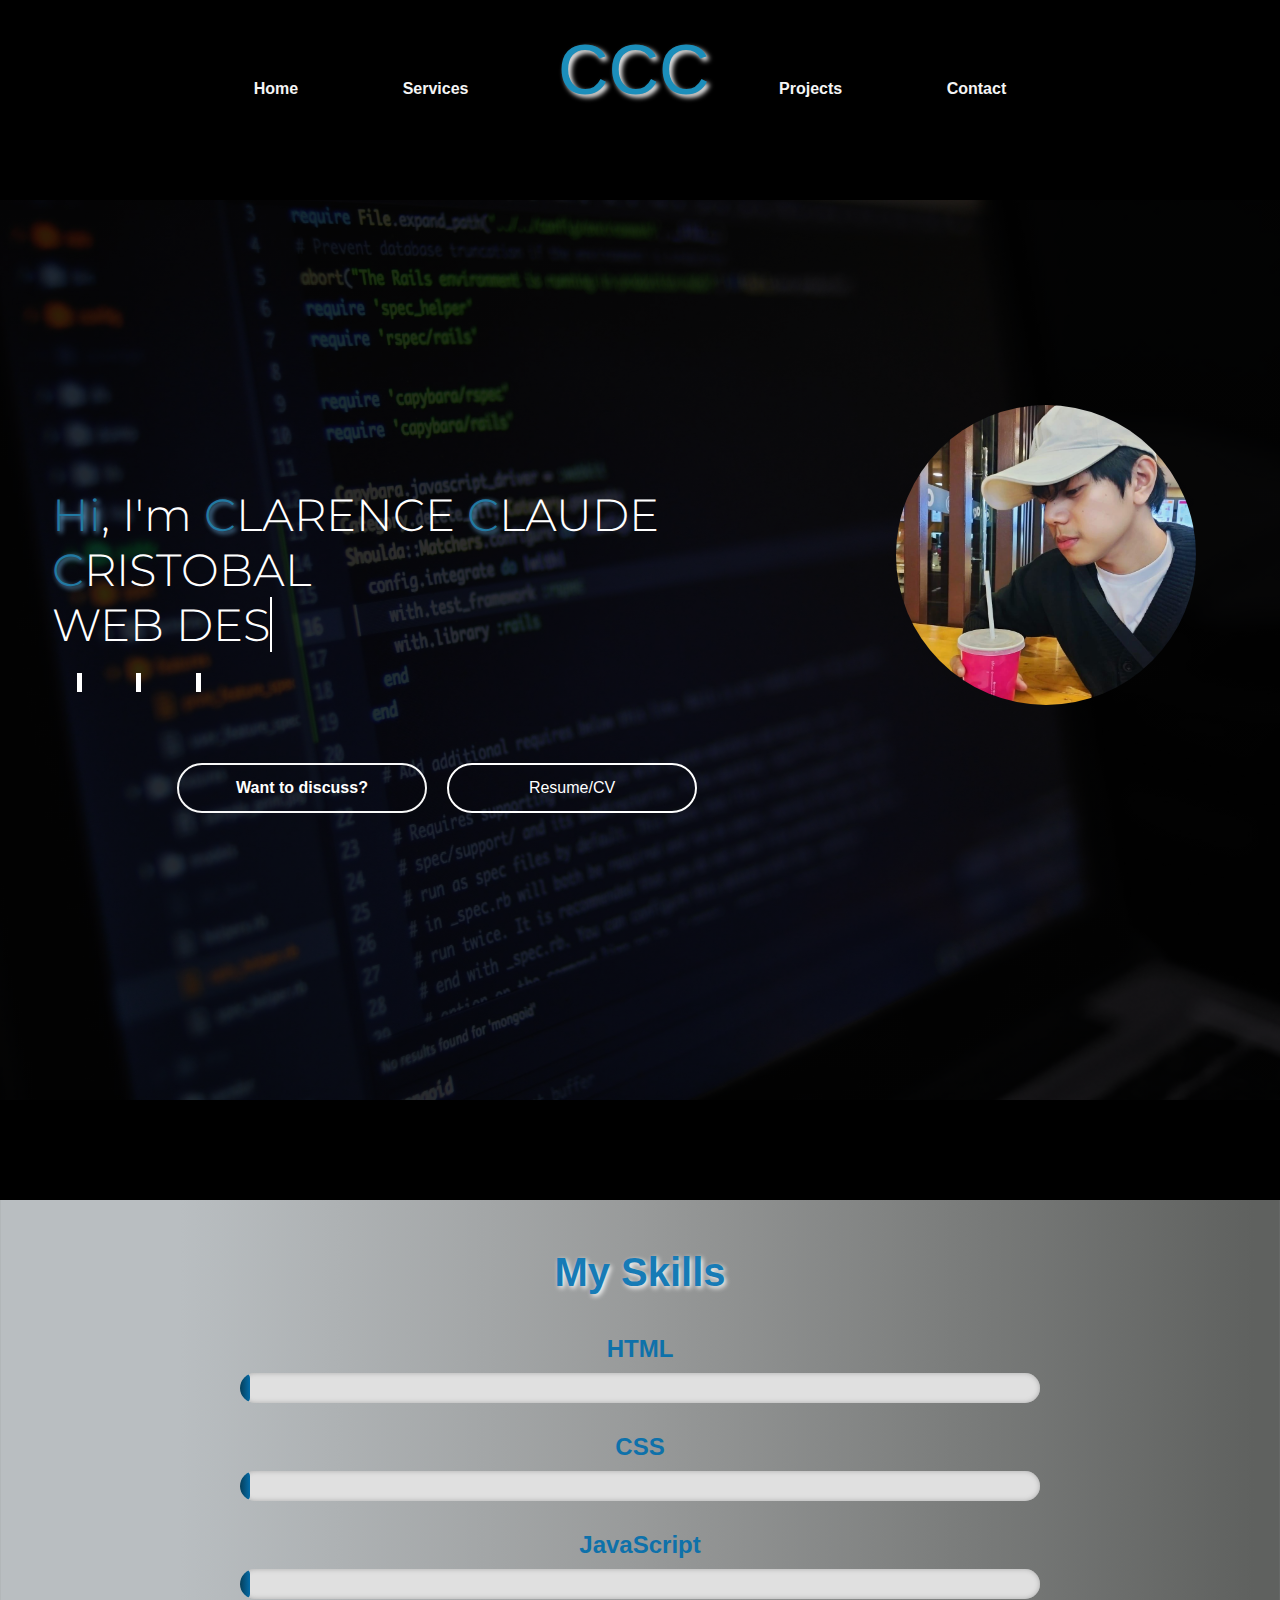
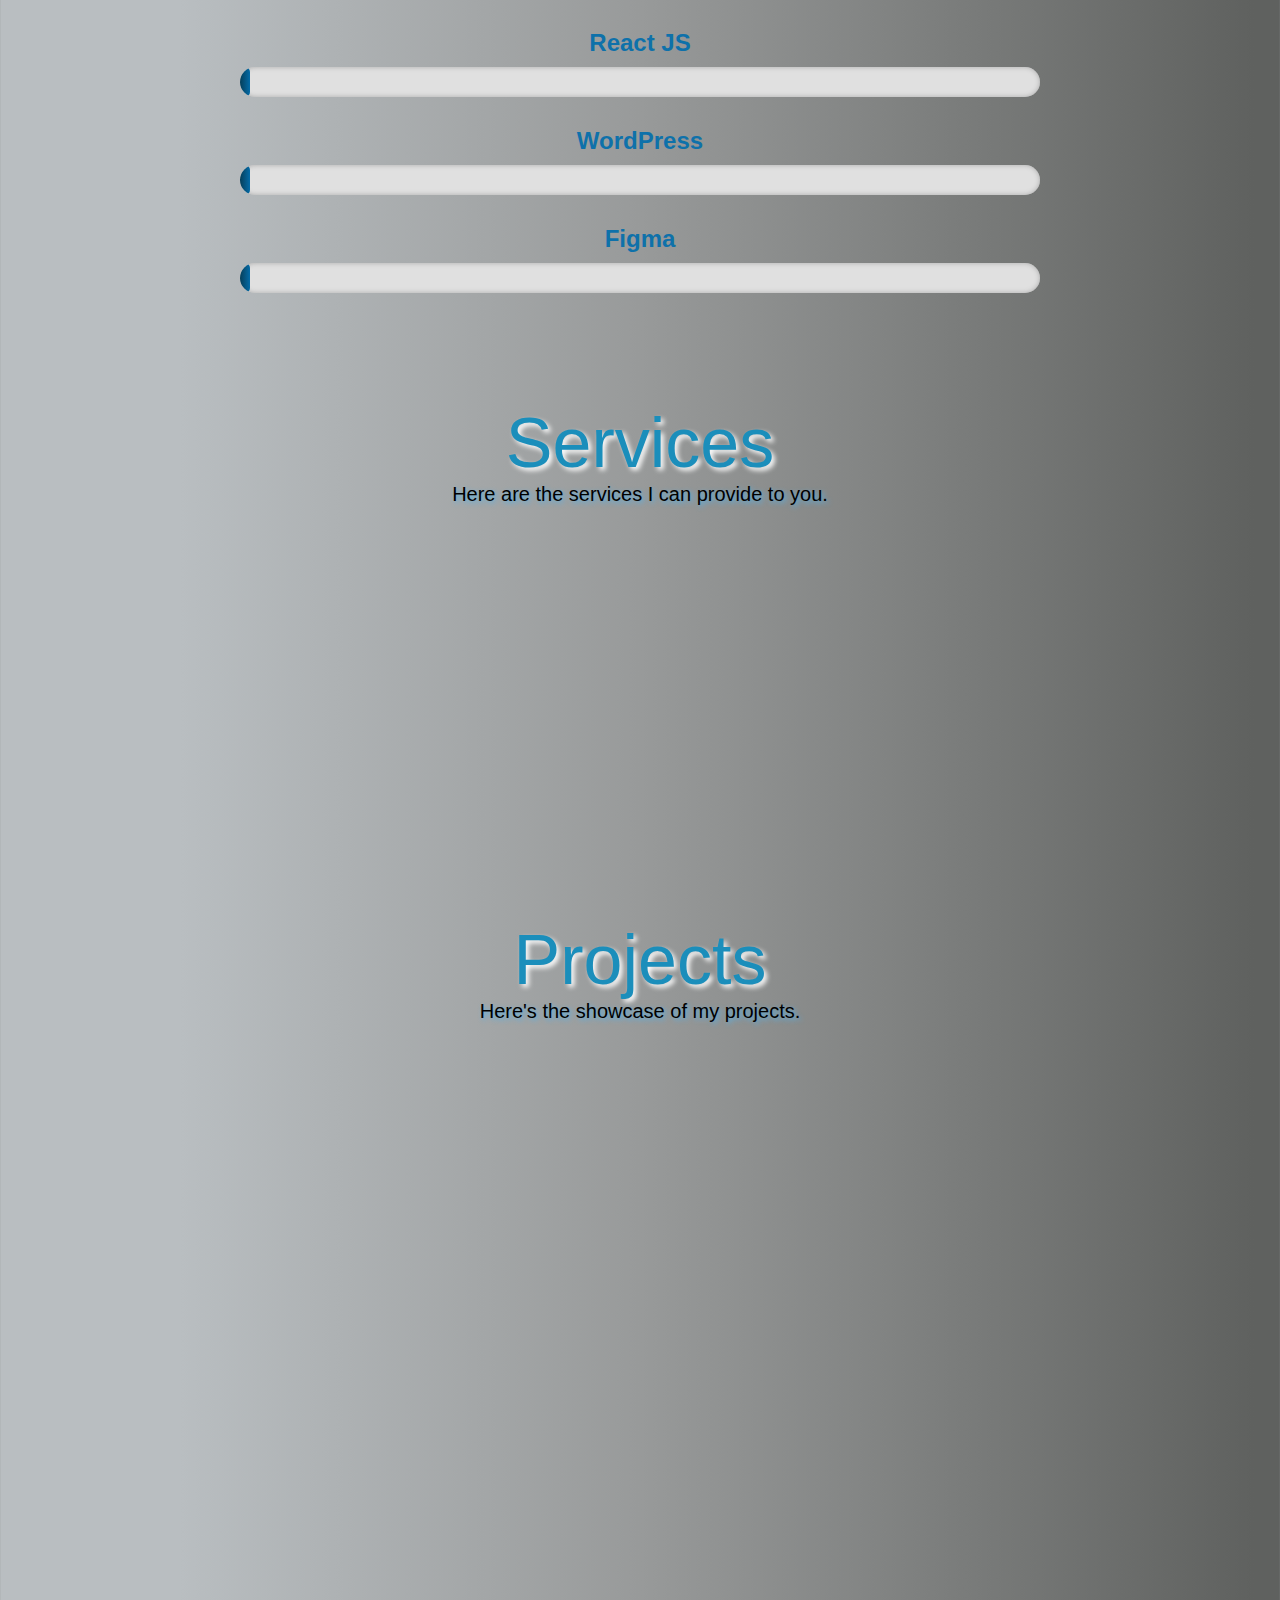
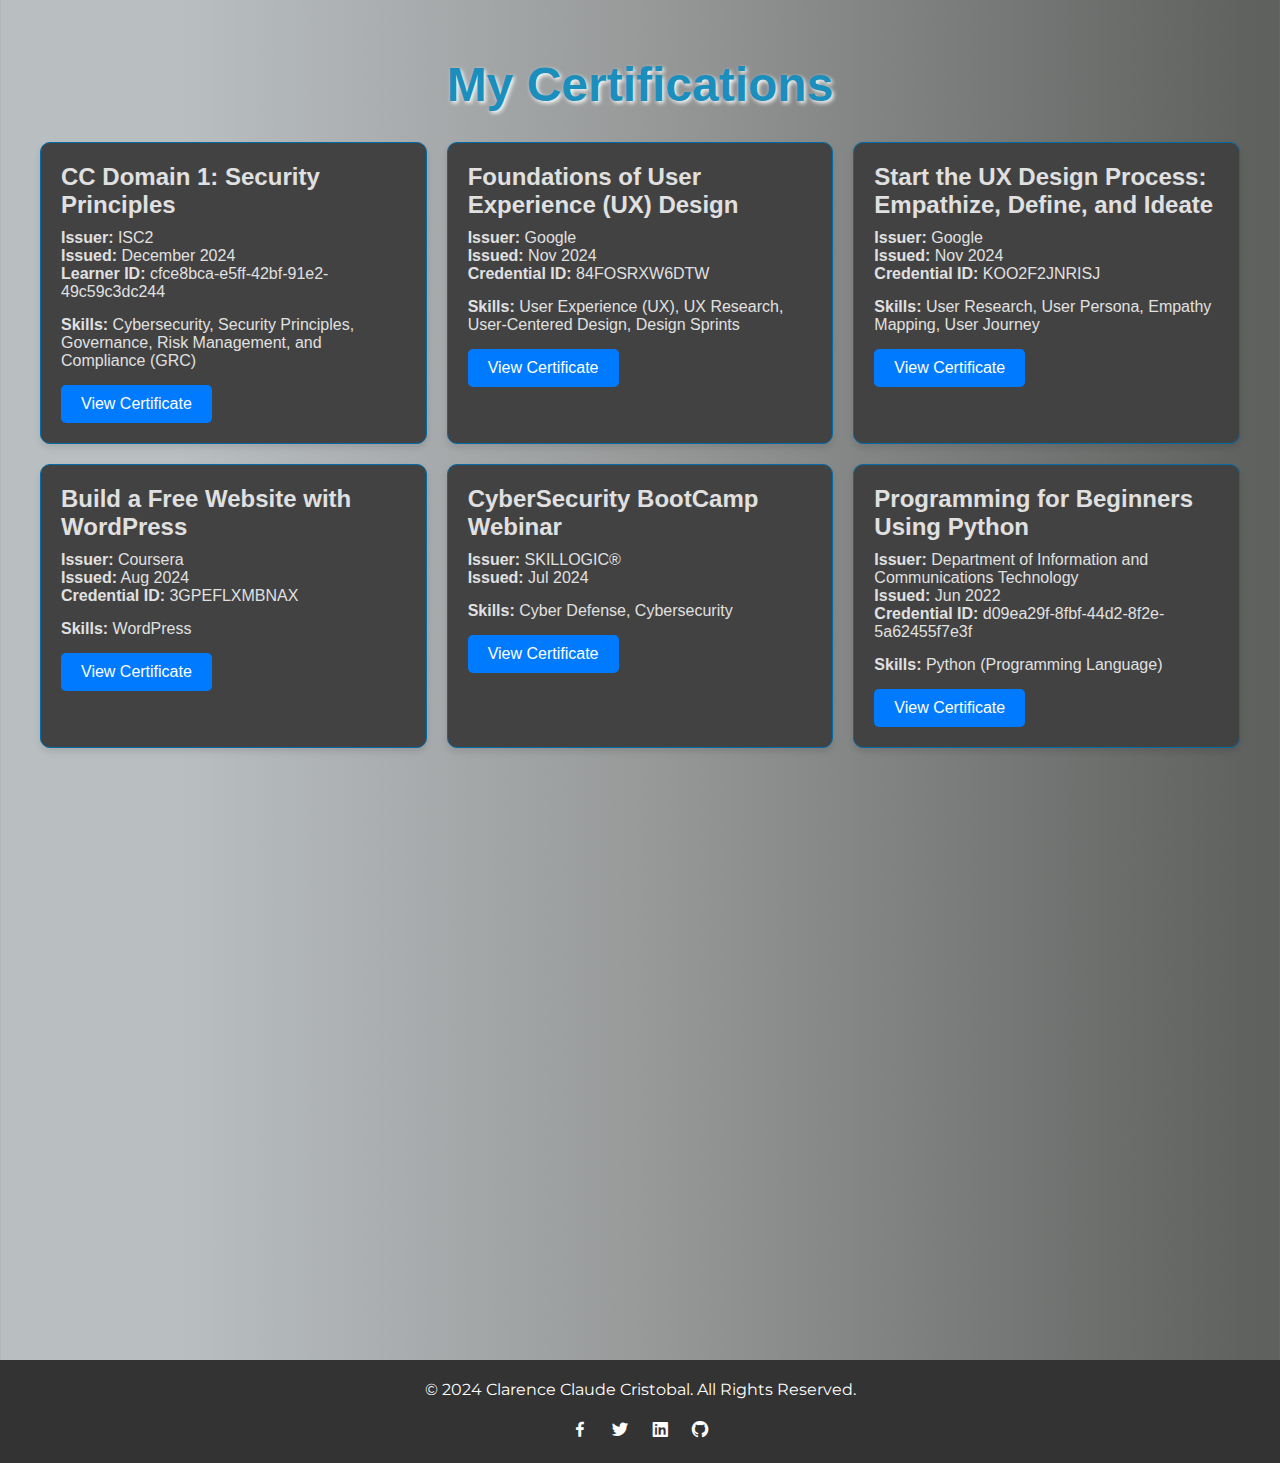
==== commit 367ec1a5: "Add files via upload" ====
--- a/index.html
+++ b/index.html
@@ -220,7 +220,19 @@
 <section class="certifications">
   <h2>My Certifications</h2>
   <div class="certifications-grid">
+    
     <!-- Certification 1 -->
+    <div class="cert-card">
+      <h3>CC Domain 1: Security Principles</h3>
+      <p>
+        <strong>Issuer:</strong> ISC2<br>
+        <strong>Issued:</strong> December 2024<br>
+        <strong>Learner ID:</strong> cfce8bca-e5ff-42bf-91e2-49c59c3dc244
+      </p>
+      <p><strong>Skills:</strong> Cybersecurity, Security Principles, Governance, Risk Management, and Compliance (GRC)</p>
+      <a href="images/CC DOMAIN 1 CERTIFICATEE.pdf" target="_blank" class="view-cert">View Certificate</a>
+    </div>
+
     <div class="cert-card">
       <h3>Foundations of User Experience (UX) Design</h3>
       <p>
